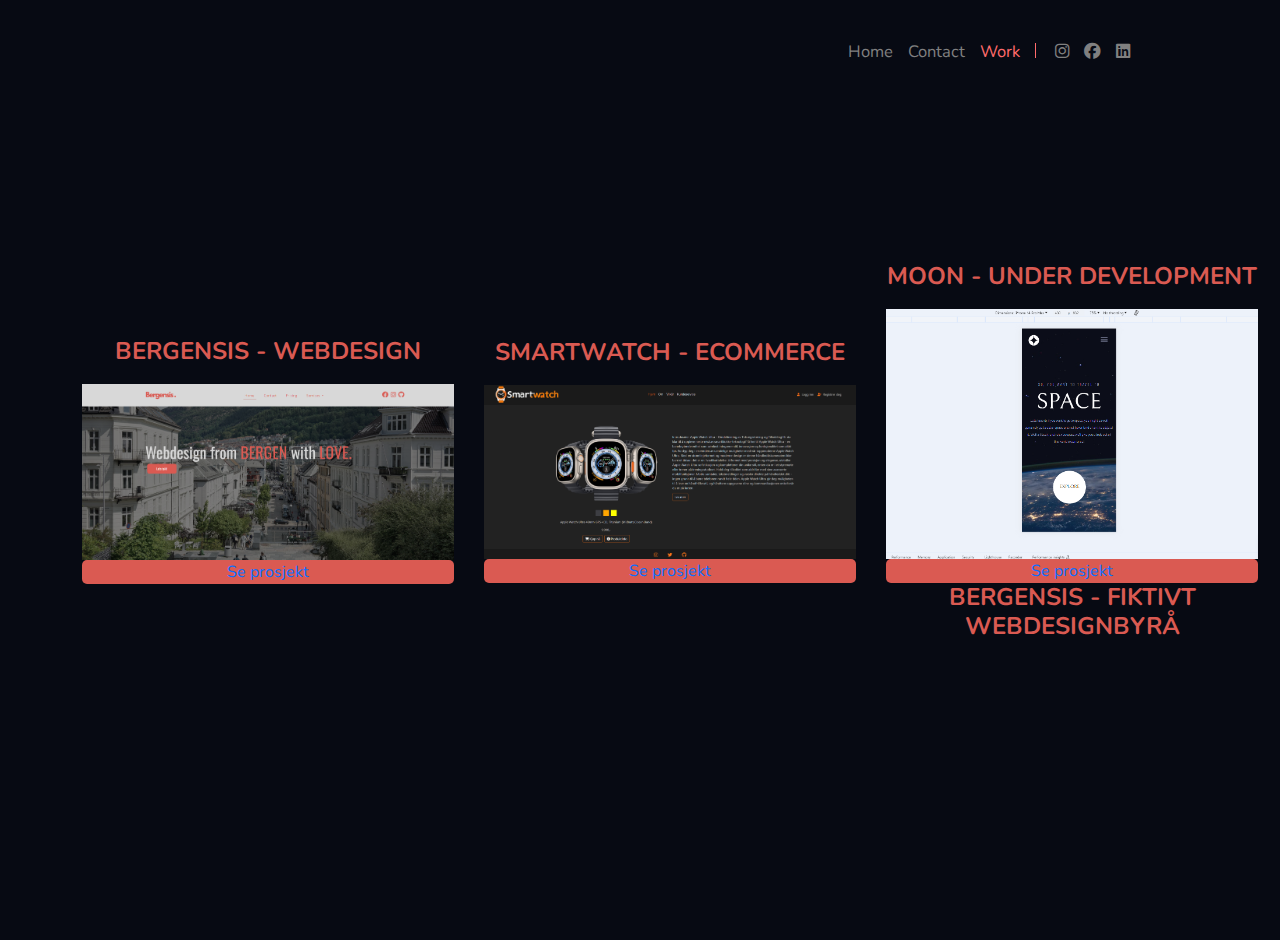
==== work.html @ 8f93d4e0 "updating work still" ====
<!DOCTYPE html>
<html lang="nb">
<head>
	<meta charset="UTF-8">
	<meta name="viewport" content="width=device-width, initial-scale=1">

	<title>Simen W. Nysæther</title>
	<link href="stylesheet/styles.css" rel="stylesheet">
    <link href="stylesheet/work.css" rel="stylesheet"> <!---Page specific CSS for organization-->
    <link rel="stylesheet" href="bootstrap/css/bootstrap.min.css">
	<link href="https://fonts.googleapis.com/css2?family=Nunito:wght@300&family=Roboto:wght@300;700&display=swap" rel="stylesheet">
	<link href="https://cdnjs.cloudflare.com/ajax/libs/font-awesome/6.4.2/css/all.min.css" rel="stylesheet">
	<link href="https://emoji-css.afeld.me/emoji.css" rel="stylesheet">
	<link rel="stylesheet" href="font-mfizz-2.4.1/font-mfizz.css">

</head>
<body>

	<!---mobile overlay-->
	<div class="overlay">
		<div class="hamburgeroverlay">
			<!-- Close button with onclick to close the overlay -->
			<svg id="hamburgerclose" xmlns="http://www.w3.org/2000/svg" fill="none" viewBox="0 0 24 24" strokeWidth="1.5" stroke="currentColor" className="w-6 h-6" onclick="closeOverlay()">
			  <path strokeLinecap="round" strokeLinejoin="round" d="M6 18L18 6M6 6l12 12" />
			</svg>
		  </div>
		  <div class="linksoverlaywrapper">
			<ul class="navlinks-overlay">
				<li class="nav-item-overlay"><a class="navlinksanchor" href="index.html">Home</a></li>
				<li class="nav-item-overlay"><a class="navlinksanchor" href="contact.html">Contact</a></li>
				<li class="nav-item-overlay"><a class="navlinksanchor" href="work.html">Work</a></li>
			  </ul>
	</div>
	<div class="socialsoverlaywrapper">
		<i class="fab fa-instagram"></i>
		<i class="fab fa-facebook"></i>
		<i class="fab fa-linkedin"></i>
	</div>
	  </div>
	
	<header>
		<div class="navlinkwrapper">
			<ul class="navlinks">
				<li class="nav-item-overlay"><a class="navlinksanchor" href="index.html">Home</a></li>
				<li class="nav-item-overlay"><a class="navlinksanchor" href="contact.html">Contact</a></li>
				<li class="nav-item-overlay"><a class="navlinksanchor active" href="work.html">Work</a></li>
			  </ul>
		<div class="linkdivider"></div>
		<div class="socialswrapper">
		<i class="fab fa-instagram"></i>
		<i class="fab fa-facebook"></i>
		<i class="fab fa-linkedin"></i>
	</div>
	</div>
		<div onclick="toggleOverlay()" class="hamburger"><!---Heroicons.com---><svg id="hamburgericon" xmlns="http://www.w3.org/2000/svg" viewBox="0 0 24 24" fill="currentColor" class="w-6 h-6">
			<path fill-rule="evenodd" d="M3 6.75A.75.75 0 013.75 6h16.5a.75.75 0 010 1.5H3.75A.75.75 0 013 6.75zM3 12a.75.75 0 01.75-.75h16.5a.75.75 0 010 1.5H3.75A.75.75 0 013 12zm0 5.25a.75.75 0 01.75-.75h16.5a.75.75 0 010 1.5H3.75a.75.75 0 01-.75-.75z" clip-rule="evenodd" />
		  </svg>
		  
		  </div>
	</header>
	
	<div class="container">
		<div class="row">
			<div class="workcontainer">
				<div class="col-md-4 col-sm-12 work1 text-center">
					<h1>Bergensis - WebDesign</h1>
					<img class="workimage" src="img/bergensis.png">
					<a href="http://www.simennysaether.io/bergensis/" class="projectbutton">Se prosjekt</a>
				</div>
				<div class="col-md-4 col-sm-12 work2 text-center">
					<h2>SmartWatch - Ecommerce</h2>
					<img class="workimage" src="img/smartwatch.png">
					<a href="http://www.simennysaether.io/smartwatch/" class="projectbutton">Se prosjekt</a>
				</div>
				<div class="col-md-4 col-sm-12 work3 text-center">
					<h3>Moon - Under development</h3>
					<img class="workimage" src="img/moon.png">
					<a href="http://www.simennysaether.io/ecommerce/" class="projectbutton">Se prosjekt</a>
					<div class="projectinfo">
						<h1 style="color:red;">Bergensis - Fiktivt webdesignbyrå</h1>
					</div>
				</div>
			</div>
		</div>
	</div>
	
	
	<script src="bootstrap/js/bootstrap.bundle.min.js"></script>
<script src="https://code.jquery.com/jquery-3.2.1.slim.min.js"></script>
<script src="overlay.js"></script>
</body>
</html>
---- stylesheet/styles.css ----
* {
    font-family:'Nunito';
    margin:0;
    line-height:calc(1em + 0.5rem);
}

html {
    scroll-behavior: smooth;
}

header {
    margin-bottom:90px;
}

/* hamburger icon */

#hamburgericon, #hamburgerclose {
    color:#FF6B6B;
}

body {
font-family:'Nunito', sans-serif;
background-color: #070a13 !important;
color:gray !important;
height:100vh;
overflow-x: hidden;
}

h1 {
    display:flex;
    justify-content: center;
    flex-direction:row !important;
    font-weight:bold !important;
}

#certificationwrapper {
    display:flex;
    justify-content: center;
}

h1,h2 {
    display:flex;
    justify-content: center;
    align-items: center;

}

h2{
    font-size:2em !important;
    text-transform:uppercase;
}

h6 {
    font-size:2em !important;
}

p {
    display:flex;
    justify-content: center;
    align-items: center;
    text-align:center;
}

span {
    display:flex;
    justify-content: center;
    align-items: center;
    text-align:center;
    margin:5px;
    color:#56545e;
}


/* bio picture */
#biopicture {
    border-radius:50%;
    margin-bottom:12px;
    height:200px
}

#profilbilde2 {
    height:600px !important;
    width:100% !important;
    justify-content: center;
    align-items: center;
    margin:5px;
}

/* sections */


/* section1 */
.section1 {
    display:flex;
    justify-content: center;
    align-items: center;
    flex-direction:column;
    margin-bottom:0px;
    margin-top:40px;
}

#wave{
    width:30px;
    height:30px;
    margin-left:5px;
}




#title {
    color:#FF6B6B;
    display:flex;
    text-align:center;
}

.overlay-open {
    overflow: hidden;
  }

 
  .button {
    display:flex;
    justify-content: center;
    background-color: #FF6B6B;
    color:black;
    border-radius:20px;
padding:10px;
width: 35%;
    text-align: center;
    margin-bottom:10px;
    text-decoration:none;
  }

  .button:hover {
    background-color: white;
  }



button:hover {
    filter:grayscale(20%);
}

/*section2 */
.section2wrapper {
display:flex;
flex-direction:column;

}

.section2 {
    display:flex;
    margin-bottom:40px;
}

.skillsheading {
    font-size:3em !important;
    margin-bottom:20px;
    color: #FF6B6B;
    letter-spacing:1.5px;
    display:flex;
    margin-left:180px;
}

/* SKILLS PROGRESS BAR SECTION */

.progress-bar {
    background-color: #FF6B6B;
    width:600px;
    height:10px;
    border-radius:5px;
    margin-bottom:40px;
}

.progress-bar div {
    height:5px;
    border-radius:5px;
    width:0%;
}

.progress-bar div span {

}

.html {
    background:#FF6B6B;
    animation:html 1s linear forwards;
}



.css {
    background:#FF6B6B;
    animation:css 1s linear forwards;
}



.javascript {
    background:#FF6B6B;
    animation:javascript 1s linear forwards;
}



.mysql {
    background:#FF6B6B;
    animation:mysql 1s linear forwards;
}



.skillsicons :first-child {
  font-size:40px !important;
}



.fa-html5, .fa-css3-alt, .fa-square-js, .icon-database {
    color:#fff !important;}


@keyframes html {
    100% {
        width:80%;
    }
}

@keyframes css {
    100% {
        width:76%;
    }
}

@keyframes javascript {
    100% {
        width:40%;
    }
}
@keyframes mysql {
    100% {
        width:70%;
    }
}

.educerskillswrapper {
    display:flex;
    justify-content: center;
    margin-left:-200px;
    align-items: center;
}




.htmlspan {
    display:flex;
    justify-content: flex-start;
}

h5 .skillsicon {
    font-size:0.7em !important;
    margin-right:5px;
}

.skillsiconssql {
    margin-bottom:7px !important;
}


.navlinks {
    list-style:none;
display:flex;
flex-direction: row!important;
gap:15px;
margin-right:15px;
transition: color 0.7s ease;
cursor:pointer;
}

ul.navlinks-overlay {
    list-style:none !important;
}

.navlinksanchor {
    text-decoration: none !important; /* Remove underlines */
    color: gray
  }
  
  .navlinksanchor:hover {
    color:#FF6B6B;
    transition: ease 0.7s;
  }
  
 /* bestemme seg for design...  .navlinksanchor:visited { 
  
  }

  */ 

.navlinkwrapper {
    display:flex;
    justify-content: flex-end;
    margin-right:150px;
    margin-top:40px;
    font-size: 1.15em;
    transition: color 0.7s ease;
}

.linkdivider {
    padding:0.2px;
    background-color:#FF6B6B;
    max-height:15px;
    margin-top:3px;
}

.mainsection {}

svg {
    height:25px;
    width:25px;
}

.fa-solid {
    height:1px;
    width:1px;
}

h3,h4,h5 {
    font-size:1.8em !important;
}
ul {
    padding-left: 0 !important;
    
    display:flex;
    flex-direction:column;
    justify-content: flex-start;
    font-size:0.9em;
    
    }


    /* skills icons */
    .fa-brands {
        color:#FF6B6B;
        font-size:20px;

    }

    .icon-database {
        color:#FF6B6B;
        font-size:40px;
        margin-right:-10px !important;
    }


    /*section 3*/

.aboutmewrapper {
    display:flex;
    justify-content: center;
    margin-top:300px;
    flex-direction:column;
}

.aboutmeh6 {
    justify-content: center;
    display:flex;
    color:#FF6B6B;
}

.biography {
    text-align:left;
    width:80%;
    margin-left:70px;  
}



    .socialswrapper {
        padding-top:3px;
        margin-left:20px;
        display:flex;
        gap:15px;
        cursor:pointer;
        

    }
    .fab {
        transition: color 0.7s ease; 
        font-size:0.9em;
      }
      
      .fab:hover {
        color: #FF6B6B; 
      }



      /* Section 4*/ 

      .section4 {
        margin-top:100px;
        padding-bottom:50px;
      }

   .educationheading {
    color:#FF6B6B;
    margin-left:40px;
    margin-top:40px;
   }

   .certifications {
    margin-left:36px;
    color:#FF6B6B;
   }

   .rightul {
    margin-left:38px;
   }

   .rightlistitem {
    margin-bottom:0px;
    font-size:1.2em;
   }

   .leftlistitem {
    margin-bottom:0px;
    font-size:1.2em;
   }

   .leftul {
    margin-left:42px;
   }

   .utdanning {
    display:flex;
    flex-direction:column;
    gap:20px;
   }



    /* Overlay on mobile */
    .overlay {
        display: none;
        position: fixed;
        top: 0;
        left: 0;
        width: 100%;
        height: 100%;
        background-color: #070a13;
        z-index: 1000;
        text-align:left;
      }

      .linksoverlaywrapper {
        display:flex;
        justify-content: center !important;
        align-items: center;
        text-align:left;
        width:100%;
      }
    
      .navlinks-overlay {
        color:#FF6B6B;
        font-size:3em;
        text-transform:uppercase;
        gap:10px;
        animation-duration:1.5s;
        animation-name:colorshift;
        text-align:left !important;
        letter-spacing:2px;
        display:flex;
        width:100% !important;
        align-items:center;
      }

      @keyframes colorshift {
        from {color:#fff; }
        to {color:#FF6B6B;}

      }

.socialsoverlaywrapper {
    font-size:3em;
    color:#FF6B6B;
    display:flex;
    gap:15px;
    margin-bottom:50px;
    justify-content: center;
    animation-duration:1.5s;
    animation-name:colorshift;
}

.overlayactive {
    color:#FF6B6B !important;
}

.socialsanchor {
    text-decoratioN: none! important;
    color:#FF6B6B;
}

.nav-item:hover {
    color:#FF6B6B;
    transition:ease 0.7s;
}

.active {
 color:#FF6B6B !important;

  }
@keyframes colorshiftactive {
    from {color:#fff; }
    to {color:#FF6B6B;}

  }

      .linksoverlaywrapper {
        display:flex;
        flex-direction:column;
        justify-content: center !important;
        text-align: center !important;
        align-items: center !important;
        height:70vh;
      }

      
/* Hamburger mobile */
.hamburger{
    display:flex;
    justify-content: end;
    padding-right:20px;
    padding-top:10px;
   
}
.hamburgeroverlay{
    display:flex;
    justify-content: end;
    padding-right:20px;
    padding-top:50px;
   
}

/* COntact info */
.contactinfo {
    height:500px !important;
    margin-top:16px;
}



/* Contact form */


.contactme {
    text-align:left;
    display:flex;
    justify-content: left;
    text-transform:uppercase;
    font-weight:bold !important;
    color:white;
    font-size:2em;
}

.fa-location-dot, .fa-envelope {
    display:flex;
    justify-content: left;
    color:#FF6B6B;
}

.fa-envelope {
    padding-right:7px !important;
}

.contactme i {
    display: inline; 
    margin-right: 35px; 
    font-size:35px;
    margin-bottom:35px;
  }

.formcontainer {
    display:flex;
    width:auto;
}

input[type=text], select, textarea {
    width: 100%; 
    padding: 12px;
    border: 1px solid #FF6B6B;
    border-radius: 4px; 
    box-sizing: border-box; 
    margin-top: 6px; 
    margin-bottom: 26px;
    resize: vertical;
    background-color: transparent;
    color:white;

  }

  input[type=text], #fname, #lname, #email {
    color:white;
  }

  
input[type=email]{
    width: 100%; 
    padding: 12px; 
    border: 1px solid #FF6B6B;
    border-radius: 4px; 
    box-sizing: border-box; 
    margin-top: 6px; 
    margin-bottom: 12px;
    resize: vertical;
    background-color:transparent;

  }
  
  /*submit button*/
  input[type=submit] {
    background-color: #FF6B6B;
    border-radius:20px;
    color: black;
    padding: 12px 20px;
    border: none;
    cursor: pointer;
    margin-top:15px;
  }

  input[type=submit]:hover {
    background-color: red;
    border-radius:20px;
    color: black;
    padding: 12px 20px;
    border: none;
    cursor: pointer;
    margin-top:15px;
  }


  
  /* When moving the mouse over the submit button, add a darker green color */
  input[type=submit]:hover {
    background-color: #ffffff;
    border-radius:20px;
  }
  

  .container {
    border-radius: 5px;
    padding: 20px;
  }


    
      /* Show the mobile overlay when the menu is active */
      .menu-active .overlay {
        display: block;
      }


/* custom scrollbar */ 
/* width */
::-webkit-scrollbar {
  width: 2px;
}

/* Track */
::-webkit-scrollbar-track {
  background: white;
  max-height:20px;
}

/* Handle */
::-webkit-scrollbar-thumb {
  background: #FF6B6B;
}

/* Handle on hover */
::-webkit-scrollbar-thumb:hover {
  background: #555;
}


/* MEDIA QUERIES*/

/* mobile */
@media (max-width: 768px) {
    .navlinks {
      display: none;
    }

    .formcontainer {
        margin-bottom:16px;
    }

    .socialswrapper {
        display:none;
    }


    .linkdivider {
        display:none;
    }

    .kontakt-container {
        margin-bottom:150px !important;
    }
  
.imagewrapper {
    display:flex;
    justify-content: center !important;

}

.talkbutton {
    background-color: #FF6B6B !important;
    text-align:center;
    color: rgb(255, 255, 255) !important;
    z-index:999;
  }


#hamburgerclose {
    margin-right:5px;
}

.skills {
    display:flex;
    justify-content: center !important;
    flex-direction:column;
    margin-left:700px;
}

.skillsheading {
    margin-left:80px;   
    font-weight: 500;
    line-height: 1.2;
}

.aboutmebio {
    display:none;
}

.section2 {
    margin-bottom:0;
}

.skillswrapper {
    margin-bottom:0;
}

.aboutmeh6 {
    margin:0;
    display:flex;
    justify-content: center;
    padding:0;
    text-align:center;
}

.section3 {
    margin:0;
    display:flex;
    justify-content: center;
    padding:0;
    text-align:center;
    flex-direction:column;
    margin-right:px;
}

.biography {
    margin-left:35px;
    padding:0;
}

.leftlistitem, .rightlistitem {
    margin-bottom:5px;
    display:flex;
    font-size:1em;
    margin-left:45px;
}

.rightlistitem {
    margin-left:45px !important;
}


.educationheading {
    display:flex;
    justify-content: center;
    margin:0;
    padding:0;
    margin-bottom:5px;
}

.rightlistitem{
    margin:0;
    margin-left:20px;
}

.leftul, .rightul {
    margin:0;
    padding:0;
}

#rightcolumn {
    margin:0;
    padding:0;
    display:flex;
    justify-content: center;
    font-size:1.8em !important;
    margin-bottom:5px;
}

.educerskillswrapper {
    display:flex;
    justify-content: center;
    margin-left:-200px;
    align-items: center;

}

.skillsheading {
    margin:0;
    padding:0;
    margin-left:100px;
}

html {
    overflow-x:hidden;
}

.certificationwrapper {
    margin-bottom:30px !important;
}








@keyframes html {
    100% {
        width:50%;
    }
}

@keyframes css {
    100% {
        width:46%;
    }
}

@keyframes javascript {
    100% {
        width:20%;
    }
}
@keyframes mysql {
    100% {
        width:50%;
    }
}




  }

@media screen and (min-width: 992px) {
    /* Hide the hamburger icon on larger screens */
    .hamburger {
      display: none;
    }

    .hamburgeroverlay {
        display:none;
    }

    .navlinks-overlay {
        display:none;
    }
  }


  @media screen and (min-width: 768px) and (max-width: 1024px) {
    /* Styles for medium-sized screens */
.hamburger {
    padding-top:50px;
}
    .navlinkwrapper {
        display:none;
    }

    .buttonwrapper {
        display:flex;
        justify-content: center;
        align-items: center;
        text-align:center;
    }

    .imagewrapper {
        margin:0;
        padding:0;
        display:flex;
        justify-content: center;
        align-items: center;
    }

    .biography {
        margin:0;
        padding:0;
        width:100%;
        line-height:1.3em;
        hyphens:auto;
    }
 
.workcontainer {
    padding-left:0px !important;
    padding-right:60px !important;
}
  }


  @media screen and (min-width: 1025px) {
    /* Styles for full-screen (large) */

    .aboutmebio {
        margin-bottom:50px;
        font-size:1.2em;
        display:flex;
        justify-content: flex-start;
        max-width:75%!important;
        min-width:75% !important;
    }

    .aboutmeheading {
        display:flex;
        justify-content: flex-start;
        margin-left:280px;
        font-size:3em !important;
        text-transform:uppercase;
        color:#FF6B6B;
    }

    .section1wwrapper{
        display:flex !important;
        justify-content: flex-start !important;
    }

    .section1inner {
        display:flex;
        justify-content: center;
        flex-direction:column;
    }

.buttonwrapper {
    display:flex;
    justify-content: center;
    align-items: center;
    text-align: center;
}

.imagewrapper {
    margin-left:110px;
}

#biopicture {
    height:300px;
    filter:sepia(20%);  

}
  }


  

  @media (min-width: 769px) and (max-width: 1199px) {
#biopicture {
    margin-right:100px;
}
.educerskillswrapper {
    margin-left:-100px;
}

.educationheading {
    margin-left:70px;
}

.leftul {
    margin-left:70px;
}

    @keyframes html {
        100% {
            width:70%;
        }
    }
    
    @keyframes css {
        100% {
            width:66%;
        }
    }
    
    @keyframes javascript {
        100% {
            width:20%;
        }
    }
    @keyframes mysql {
        100% {
            width:70%;
        }
    }

  }



  @media only screen and (min-width: 768px) and (max-width: 1024px) {
.imagewrapper {
    margin-left:90px;
}

#rightcolumn {
    margin-left:65px;
}

#biopicture {
    margin-bottom:20px !important;
    margin-top:80px;
}



.skillsheading {
    margin-left:120px;
}

.rightul {
    margin-left:65px;
}

@keyframes html {
    100% {
        width:50%;
    }
}

@keyframes css {
    100% {
        width:46%;
    }
}

@keyframes javascript {
    100% {
        width:20%;
    }
}
@keyframes mysql {
    100% {
        width:50%;
    }
}



  }

  @media only screen and (min-width: 1024px) and (max-width: 1200px) {
 #rightcolumn {
    margin-left:65px;
 }

 .rightul {
    margin-left:65px;
 }
   
  }

  @media only screen and (min-width: 1200px) and (max-width: 1400px) {

    .educerskillswrapper {
        margin-left:-120px;
    }

    #rightcolumn {
        margin-left:80px;
     }
    
     .rightul {
        margin-left:80px;
     }

     .leftul {
        margin-left:80px;
     }

     .educationheading {
        margin-left:80px;
     }
       
  }

  @media only screen and (max-width: 600px) {
    .button {
     margin-left:0px !important;   
    }

    .buttonwrapper {
        display:flex;
        justify-content: center;
        align-items:center;
    }
.workcontainer {
    padding-bottom:200px;
}

  }
---- stylesheet/work.css ----
.workcontainer {
    display:flex;
    flex-direction:row;
    height:60vh !important;
    align-items: center;
gap:30px;
margin:0;
}

@media (max-width: 768px) {
    .workcontainer {
        flex-direction: column;
        height: auto;
        
    }

    .col-md-4 {
        width: 70%; 
    }
}



/* Project buttons */

.projectbutton {
    display: inline-block;
    background-color: #da5a52;
    text-decoration: none;
    border-radius: 5px;
    transition: background-color 0.3s;
}

h1, h2,h3 {
    color:#da5a52 !important;
    padding-bottom:10px;
    font-size:0.7em !important;
}

.projectbutton:hover {
    background-color: #c54942; /* Darker shade of the original color */
}
.buttonwrapper {
    display:flex;
    flex-direction:row;
}

/* work images */ 

.workimage {
    width: 100%;
    height: 100%;
}

a {
    width:100%;
    height:auto;
}

/* headings */

.col-md-4 h1,
.col-md-4 h2,
.col-md-4 h3 {
    font-size: 24px !important; 
    font-weight: bold; 
    text-transform:uppercase !important;
    color:#fff;
}

/* custom cards.. */



/* Column hover effects */

.col-md-4 {
  
    transition: transform 0.3s cubic-bezier(0.2, 0.8, 0.2, 1); 
}

.col-md-4:hover {
    
    transform: scale(1.05); 
    filter: drop-shadow(4px 4px 10px rgba(255, 107, 107, 0.7));
}
---- font-mfizz-2.4.1/font-mfizz.css ----
/*!
 * Font Mfizz 2.4.1
 * Copyright 2013-2017 Fizzed, Inc.
 * MIT License
 *
 * Project: http://fizzed.com/oss/font-mfizz
 *
 * The font designed for technology and software geeks representing programming
 * languages, operating systems, software engineering, and technology.
 *
 * Fizzed, Inc.
 * Web: http://fizzed.com/
 * Twitter: http://twitter.com/fizzed_inc
 */

@font-face {
  font-family: "FontMfizz";
  src: url("./font-mfizz.eot");
  src: url("./font-mfizz.eot?#iefix") format("embedded-opentype"),
       url("./font-mfizz.woff") format("woff"),
       url("./font-mfizz.ttf") format("truetype"),
       url("./font-mfizz.svg#font-mfizz") format("svg");
  font-weight: normal;
  font-style: normal;
}

@media screen and (-webkit-min-device-pixel-ratio:0) {
  @font-face {
    font-family: "FontMfizz";
    src: url("./font-mfizz.svg#font-mfizz") format("svg");
  }
}

[data-icon]:before { content: attr(data-icon); }

[data-icon]:before,
.icon-3dprint:before,
.icon-alpinelinux:before,
.icon-angular:before,
.icon-angular-alt:before,
.icon-antenna:before,
.icon-apache:before,
.icon-archlinux:before,
.icon-aws:before,
.icon-azure:before,
.icon-backbone:before,
.icon-blackberry:before,
.icon-bomb:before,
.icon-bootstrap:before,
.icon-c:before,
.icon-cassandra:before,
.icon-centos:before,
.icon-clojure:before,
.icon-codeigniter:before,
.icon-codepen:before,
.icon-coffee-bean:before,
.icon-cplusplus:before,
.icon-csharp:before,
.icon-css:before,
.icon-css3:before,
.icon-css3-alt:before,
.icon-d3:before,
.icon-database:before,
.icon-database-alt:before,
.icon-database-alt2:before,
.icon-debian:before,
.icon-docker:before,
.icon-dreamhost:before,
.icon-elixir:before,
.icon-elm:before,
.icon-erlang:before,
.icon-exherbo:before,
.icon-fedora:before,
.icon-fire-alt:before,
.icon-freebsd:before,
.icon-freecodecamp:before,
.icon-gentoo:before,
.icon-ghost:before,
.icon-git:before,
.icon-gnome:before,
.icon-go:before,
.icon-go-alt:before,
.icon-google:before,
.icon-google-alt:before,
.icon-google-code:before,
.icon-google-developers:before,
.icon-gradle:before,
.icon-grails:before,
.icon-grails-alt:before,
.icon-grunt:before,
.icon-gulp:before,
.icon-gulp-alt:before,
.icon-hadoop:before,
.icon-haskell:before,
.icon-heroku:before,
.icon-html:before,
.icon-html5:before,
.icon-html5-alt:before,
.icon-iphone:before,
.icon-java:before,
.icon-java-bold:before,
.icon-java-duke:before,
.icon-javascript:before,
.icon-javascript-alt:before,
.icon-jetty:before,
.icon-jquery:before,
.icon-kde:before,
.icon-laravel:before,
.icon-line-graph:before,
.icon-linux-mint:before,
.icon-looking:before,
.icon-magento:before,
.icon-mariadb:before,
.icon-maven:before,
.icon-microscope:before,
.icon-mobile-device:before,
.icon-mobile-phone-alt:before,
.icon-mobile-phone-broadcast:before,
.icon-mongodb:before,
.icon-mssql:before,
.icon-mysql:before,
.icon-mysql-alt:before,
.icon-netbsd:before,
.icon-nginx:before,
.icon-nginx-alt:before,
.icon-nginx-alt2:before,
.icon-nodejs:before,
.icon-npm:before,
.icon-objc:before,
.icon-openshift:before,
.icon-oracle:before,
.icon-oracle-alt:before,
.icon-osx:before,
.icon-perl:before,
.icon-phone-alt:before,
.icon-phone-gap:before,
.icon-phone-retro:before,
.icon-php:before,
.icon-php-alt:before,
.icon-playframework:before,
.icon-playframework-alt:before,
.icon-plone:before,
.icon-postgres:before,
.icon-postgres-alt:before,
.icon-python:before,
.icon-raspberrypi:before,
.icon-reactjs:before,
.icon-redhat:before,
.icon-redis:before,
.icon-ruby:before,
.icon-ruby-on-rails:before,
.icon-ruby-on-rails-alt:before,
.icon-rust:before,
.icon-sass:before,
.icon-satellite:before,
.icon-scala:before,
.icon-scala-alt:before,
.icon-script:before,
.icon-script-alt:before,
.icon-shell:before,
.icon-sitefinity:before,
.icon-solaris:before,
.icon-splatter:before,
.icon-spring:before,
.icon-suse:before,
.icon-svg:before,
.icon-symfony:before,
.icon-tomcat:before,
.icon-ubuntu:before,
.icon-unity:before,
.icon-wireless:before,
.icon-wordpress:before,
.icon-x11:before {
  display: inline-block;
  font-family: "FontMfizz";
  font-style: normal;
  font-weight: normal;
  font-variant: normal;
  line-height: 1;
  text-decoration: inherit;
  text-rendering: optimizeLegibility;
  text-transform: none;
  -moz-osx-font-smoothing: grayscale;
  -webkit-font-smoothing: antialiased;
  font-smoothing: antialiased;
}

.icon-3dprint:before { content: "\f100"; }
.icon-alpinelinux:before { content: "\f101"; }
.icon-angular:before { content: "\f102"; }
.icon-angular-alt:before { content: "\f103"; }
.icon-antenna:before { content: "\f104"; }
.icon-apache:before { content: "\f105"; }
.icon-archlinux:before { content: "\f106"; }
.icon-aws:before { content: "\f107"; }
.icon-azure:before { content: "\f108"; }
.icon-backbone:before { content: "\f109"; }
.icon-blackberry:before { content: "\f10a"; }
.icon-bomb:before { content: "\f10b"; }
.icon-bootstrap:before { content: "\f10c"; }
.icon-c:before { content: "\f10d"; }
.icon-cassandra:before { content: "\f10e"; }
.icon-centos:before { content: "\f10f"; }
.icon-clojure:before { content: "\f110"; }
.icon-codeigniter:before { content: "\f111"; }
.icon-codepen:before { content: "\f112"; }
.icon-coffee-bean:before { content: "\f113"; }
.icon-cplusplus:before { content: "\f114"; }
.icon-csharp:before { content: "\f115"; }
.icon-css:before { content: "\f116"; }
.icon-css3:before { content: "\f117"; }
.icon-css3-alt:before { content: "\f118"; }
.icon-d3:before { content: "\f119"; }
.icon-database:before { content: "\f11a"; }
.icon-database-alt:before { content: "\f11b"; }
.icon-database-alt2:before { content: "\f11c"; }
.icon-debian:before { content: "\f11d"; }
.icon-docker:before { content: "\f11e"; }
.icon-dreamhost:before { content: "\f11f"; }
.icon-elixir:before { content: "\f120"; }
.icon-elm:before { content: "\f121"; }
.icon-erlang:before { content: "\f122"; }
.icon-exherbo:before { content: "\f123"; }
.icon-fedora:before { content: "\f124"; }
.icon-fire-alt:before { content: "\f125"; }
.icon-freebsd:before { content: "\f126"; }
.icon-freecodecamp:before { content: "\f127"; }
.icon-gentoo:before { content: "\f128"; }
.icon-ghost:before { content: "\f129"; }
.icon-git:before { content: "\f12a"; }
.icon-gnome:before { content: "\f12b"; }
.icon-go:before { content: "\f12c"; }
.icon-go-alt:before { content: "\f12d"; }
.icon-google:before { content: "\f12e"; }
.icon-google-alt:before { content: "\f12f"; }
.icon-google-code:before { content: "\f130"; }
.icon-google-developers:before { content: "\f131"; }
.icon-gradle:before { content: "\f132"; }
.icon-grails:before { content: "\f133"; }
.icon-grails-alt:before { content: "\f134"; }
.icon-grunt:before { content: "\f135"; }
.icon-gulp:before { content: "\f136"; }
.icon-gulp-alt:before { content: "\f137"; }
.icon-hadoop:before { content: "\f138"; }
.icon-haskell:before { content: "\f139"; }
.icon-heroku:before { content: "\f13a"; }
.icon-html:before { content: "\f13b"; }
.icon-html5:before { content: "\f13c"; }
.icon-html5-alt:before { content: "\f13d"; }
.icon-iphone:before { content: "\f13e"; }
.icon-java:before { content: "\f13f"; }
.icon-java-bold:before { content: "\f140"; }
.icon-java-duke:before { content: "\f141"; }
.icon-javascript:before { content: "\f142"; }
.icon-javascript-alt:before { content: "\f143"; }
.icon-jetty:before { content: "\f144"; }
.icon-jquery:before { content: "\f145"; }
.icon-kde:before { content: "\f146"; }
.icon-laravel:before { content: "\f147"; }
.icon-line-graph:before { content: "\f148"; }
.icon-linux-mint:before { content: "\f149"; }
.icon-looking:before { content: "\f14a"; }
.icon-magento:before { content: "\f14b"; }
.icon-mariadb:before { content: "\f14c"; }
.icon-maven:before { content: "\f14d"; }
.icon-microscope:before { content: "\f14e"; }
.icon-mobile-device:before { content: "\f14f"; }
.icon-mobile-phone-alt:before { content: "\f150"; }
.icon-mobile-phone-broadcast:before { content: "\f151"; }
.icon-mongodb:before { content: "\f152"; }
.icon-mssql:before { content: "\f153"; }
.icon-mysql:before { content: "\f154"; }
.icon-mysql-alt:before { content: "\f155"; }
.icon-netbsd:before { content: "\f156"; }
.icon-nginx:before { content: "\f157"; }
.icon-nginx-alt:before { content: "\f158"; }
.icon-nginx-alt2:before { content: "\f159"; }
.icon-nodejs:before { content: "\f15a"; }
.icon-npm:before { content: "\f15b"; }
.icon-objc:before { content: "\f15c"; }
.icon-openshift:before { content: "\f15d"; }
.icon-oracle:before { content: "\f15e"; }
.icon-oracle-alt:before { content: "\f15f"; }
.icon-osx:before { content: "\f160"; }
.icon-perl:before { content: "\f161"; }
.icon-phone-alt:before { content: "\f162"; }
.icon-phone-gap:before { content: "\f163"; }
.icon-phone-retro:before { content: "\f164"; }
.icon-php:before { content: "\f165"; }
.icon-php-alt:before { content: "\f166"; }
.icon-playframework:before { content: "\f167"; }
.icon-playframework-alt:before { content: "\f168"; }
.icon-plone:before { content: "\f169"; }
.icon-postgres:before { content: "\f16a"; }
.icon-postgres-alt:before { content: "\f16b"; }
.icon-python:before { content: "\f16c"; }
.icon-raspberrypi:before { content: "\f16d"; }
.icon-reactjs:before { content: "\f16e"; }
.icon-redhat:before { content: "\f16f"; }
.icon-redis:before { content: "\f170"; }
.icon-ruby:before { content: "\f171"; }
.icon-ruby-on-rails:before { content: "\f172"; }
.icon-ruby-on-rails-alt:before { content: "\f173"; }
.icon-rust:before { content: "\f174"; }
.icon-sass:before { content: "\f175"; }
.icon-satellite:before { content: "\f176"; }
.icon-scala:before { content: "\f177"; }
.icon-scala-alt:before { content: "\f178"; }
.icon-script:before { content: "\f179"; }
.icon-script-alt:before { content: "\f17a"; }
.icon-shell:before { content: "\f17b"; }
.icon-sitefinity:before { content: "\f17c"; }
.icon-solaris:before { content: "\f17d"; }
.icon-splatter:before { content: "\f17e"; }
.icon-spring:before { content: "\f17f"; }
.icon-suse:before { content: "\f180"; }
.icon-svg:before { content: "\f181"; }
.icon-symfony:before { content: "\f182"; }
.icon-tomcat:before { content: "\f183"; }
.icon-ubuntu:before { content: "\f184"; }
.icon-unity:before { content: "\f185"; }
.icon-wireless:before { content: "\f186"; }
.icon-wordpress:before { content: "\f187"; }
.icon-x11:before { content: "\f188"; }
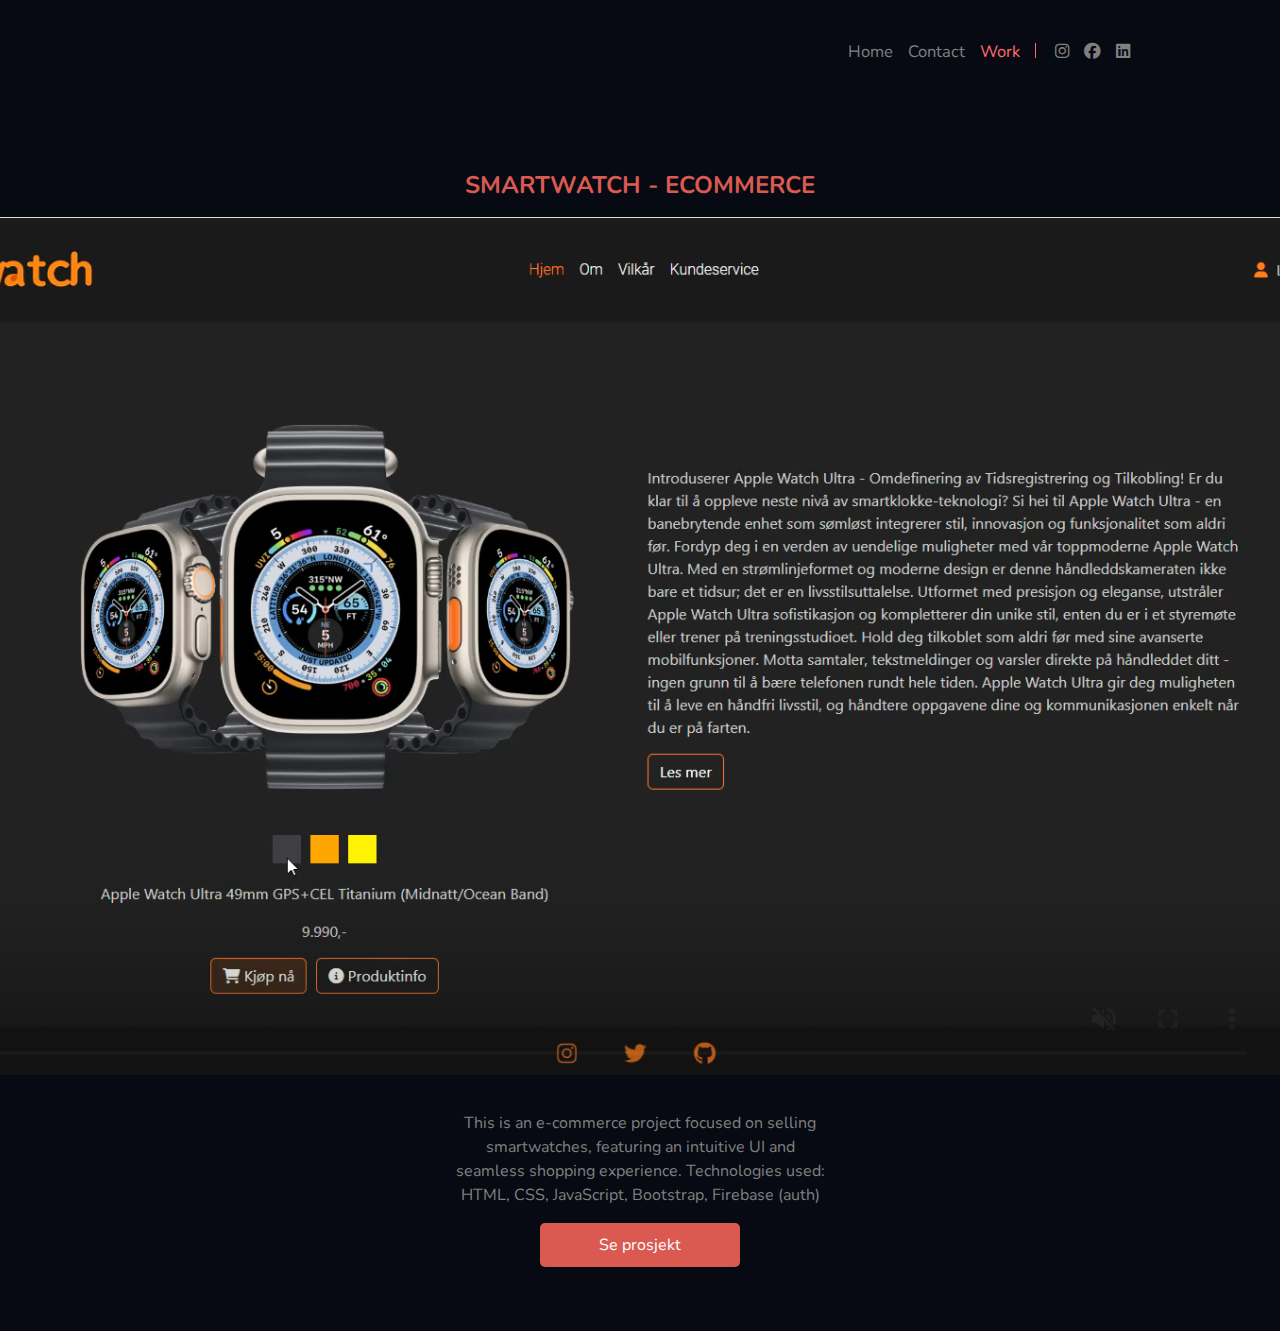
==== commit 5e692535: "much work" ====
--- a/work.html
+++ b/work.html
@@ -58,28 +58,32 @@
 		  
 		  </div>
 	</header>
-	
 	<div class="container">
 		<div class="row">
-			<div class="workcontainer">
-				<div class="col-md-4 col-sm-12 work1 text-center">
-					<h1>Bergensis - WebDesign</h1>
-					<img class="workimage" src="img/bergensis.png">
-					<a href="http://www.simennysaether.io/bergensis/" class="projectbutton">Se prosjekt</a>
-				</div>
+		    <div class="workcontainer">
 				<div class="col-md-4 col-sm-12 work2 text-center">
 					<h2>SmartWatch - Ecommerce</h2>
-					<img class="workimage" src="img/smartwatch.png">
-					<a href="http://www.simennysaether.io/smartwatch/" class="projectbutton">Se prosjekt</a>
-				</div>
-				<div class="col-md-4 col-sm-12 work3 text-center">
-					<h3>Moon - Under development</h3>
-					<img class="workimage" src="img/moon.png">
-					<a href="http://www.simennysaether.io/ecommerce/" class="projectbutton">Se prosjekt</a>
+					<div class="imagewrapper">
+						<figure>
+							<video controls loop autoplay muted class="responsive-video">
+								<source src="img/smartwatch.mp4" type="video/mp4">
+								Your browser does not support the video tag.
+							</video>
+							<figcaption></figcaption>
+						</figure>
+					</div>
 					<div class="projectinfo">
-						<h1 style="color:red;">Bergensis - Fiktivt webdesignbyrå</h1>
+						<p>This is an e-commerce project focused on selling smartwatches, featuring an intuitive UI and seamless shopping experience.
+							Technologies used: HTML, CSS, JavaScript, Bootstrap, Firebase (auth)
+						</p>
+						<div class="buttonwrapper">
+						<a href="http://www.simennysaether.io/smartwatch/" class="projectbutton">Se prosjekt</a>
+					</div>
 					</div>
 				</div>
+		
+
+			</div>
 			</div>
 		</div>
 	</div>
--- a/stylesheet/work.css
+++ b/stylesheet/work.css
@@ -1,10 +1,11 @@
 .workcontainer {
     display:flex;
-    flex-direction:row;
-    height:60vh !important;
+    flex-direction:column;
+    height:100vh !important;
     align-items: center;
 gap:30px;
 margin:0;
+
 }
 
 @media (max-width: 768px) {
@@ -19,7 +20,10 @@
     }
 }
 
-
+.container {
+    margin:0;
+    padding:0;
+}
 
 /* Project buttons */
 
@@ -29,6 +33,19 @@
     text-decoration: none;
     border-radius: 5px;
     transition: background-color 0.3s;
+}
+
+
+.imagewrapper {
+    display:flex;
+    justify-content: center;
+    align-items: center;
+    text-align:center;
+}
+
+.workimage {
+    height: 80vh; /* 80% of the viewport height */
+    width: auto;  /* Adjust width automatically to maintain aspect ratio */
 }
 
 h1, h2,h3 {
@@ -48,10 +65,60 @@
 /* work images */ 
 
 .workimage {
-    width: 100%;
-    height: 100%;
+display:flex;
+justify-content: center;
+align-items: center;
+text-align:center;
 }
 
+.projectinfo {
+
+margin-top:20px;
+height:200px;
+text-align:left !important;
+}
+
+.projectinfo {
+    width: 100%;
+    max-width: 800px;
+    margin: 20px auto;
+    text-align: center;
+}
+.projectbutton {
+    display: inline-block;
+    padding: 10px 20px;
+    background-color: #da5a52;
+    text-align:center;
+    color: white;
+    text-decoration: none;
+    border-radius: 5px;
+    width:200px;
+    display:flex;
+    justify-content: center;
+    align-items: center;
+    margin-bottom:50px
+}
+.projectbutton:hover {
+    background-color: #da5a52;
+    opacity:80%;
+}
+
+
+.imagewrapper {
+    display: flex;
+    justify-content: center;
+    align-items: center;
+    margin: 0 auto;
+}
+
+
+.responsive-video {
+    width: 1920px;
+    max-width: 1800px;  
+    height: auto;
+    display: block;
+    margin: 0 auto;
+}
 a {
     width:100%;
     height:auto;
@@ -70,19 +137,3 @@
 
 /* custom cards.. */
 
-
-
-/* Column hover effects */
-
-.col-md-4 {
-  
-    transition: transform 0.3s cubic-bezier(0.2, 0.8, 0.2, 1); 
-}
-
-.col-md-4:hover {
-    
-    transform: scale(1.05); 
-    filter: drop-shadow(4px 4px 10px rgba(255, 107, 107, 0.7));
-}
-
-
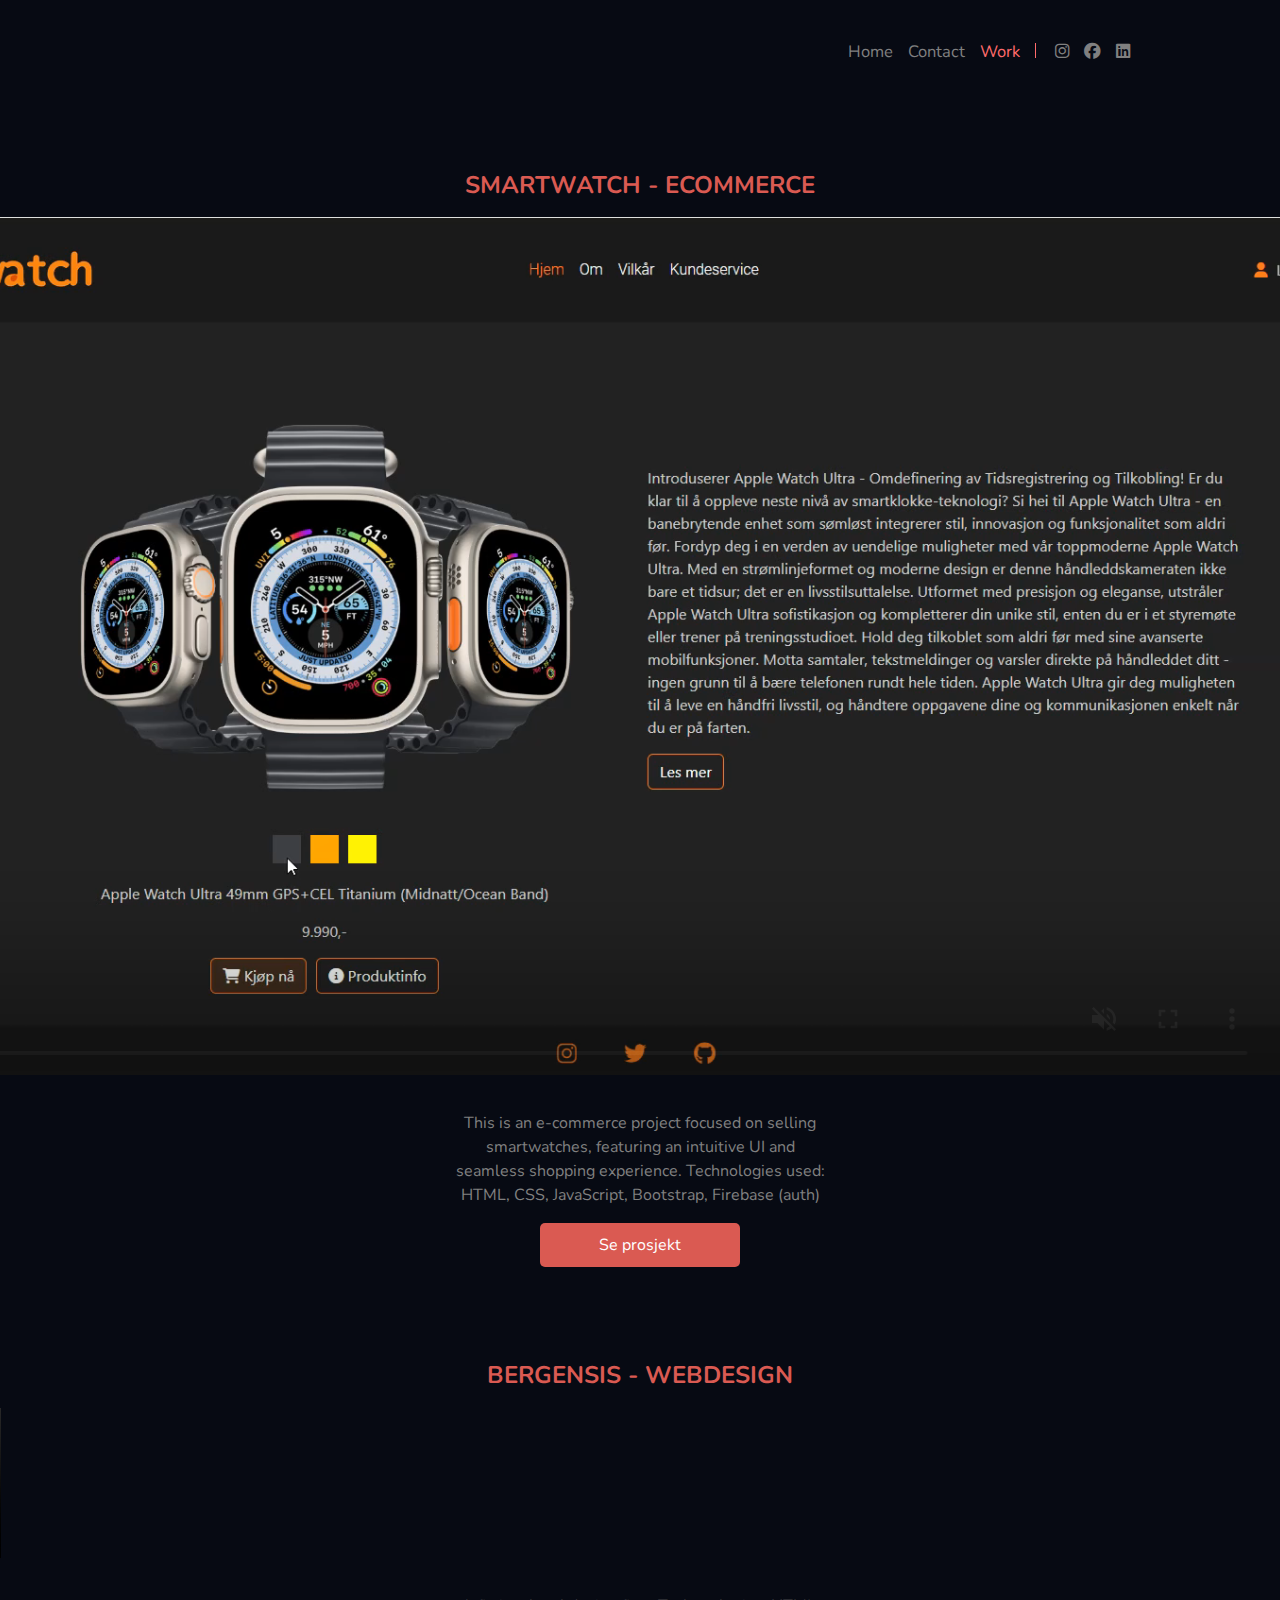
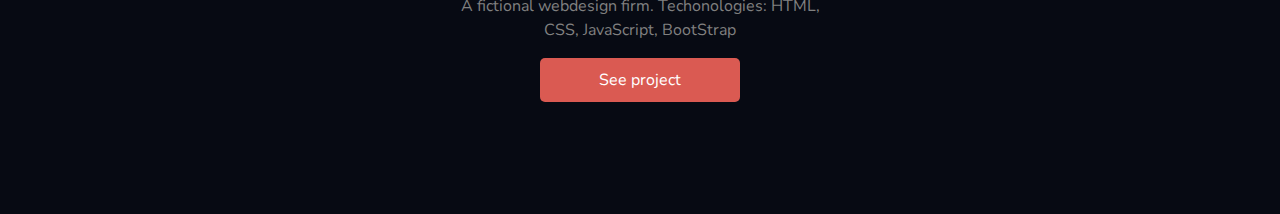
==== commit 089ba8a5: "final work" ====
--- a/work.html
+++ b/work.html
@@ -77,8 +77,27 @@
 							Technologies used: HTML, CSS, JavaScript, Bootstrap, Firebase (auth)
 						</p>
 						<div class="buttonwrapper">
-						<a href="http://www.simennysaether.io/smartwatch/" class="projectbutton">Se prosjekt</a>
+						<a href="http://www.simennysaether.io/Smartwatch/" class="projectbutton">Se prosjekt</a>
 					</div>
+					</div>
+				</div>
+				<div class="col-md-4 col-sm-12 work2 text-center">
+					<h2>Bergensis - WebDesign</h2>
+					<div class="imagewrapper">
+						<figure>
+							<video controls loop autoplay muted class="responsive-video">
+								<source src="img/bergensis.mp4" type="video/mp4">
+								Your browser does not support the video tag.
+							</video>
+							<figcaption></figcaption>
+						</figure>
+					</div>
+					<div class="projectinfo">
+						<p>A fictional webdesign firm. Techonologies: HTML, CSS, JavaScript, BootStrap
+						</p>
+						<div class="buttonwrapper">
+							<a href="http://www.simennysaether.io/Smartwatch/" class="projectbutton">See project</a>
+						</div>
 					</div>
 				</div>
 		
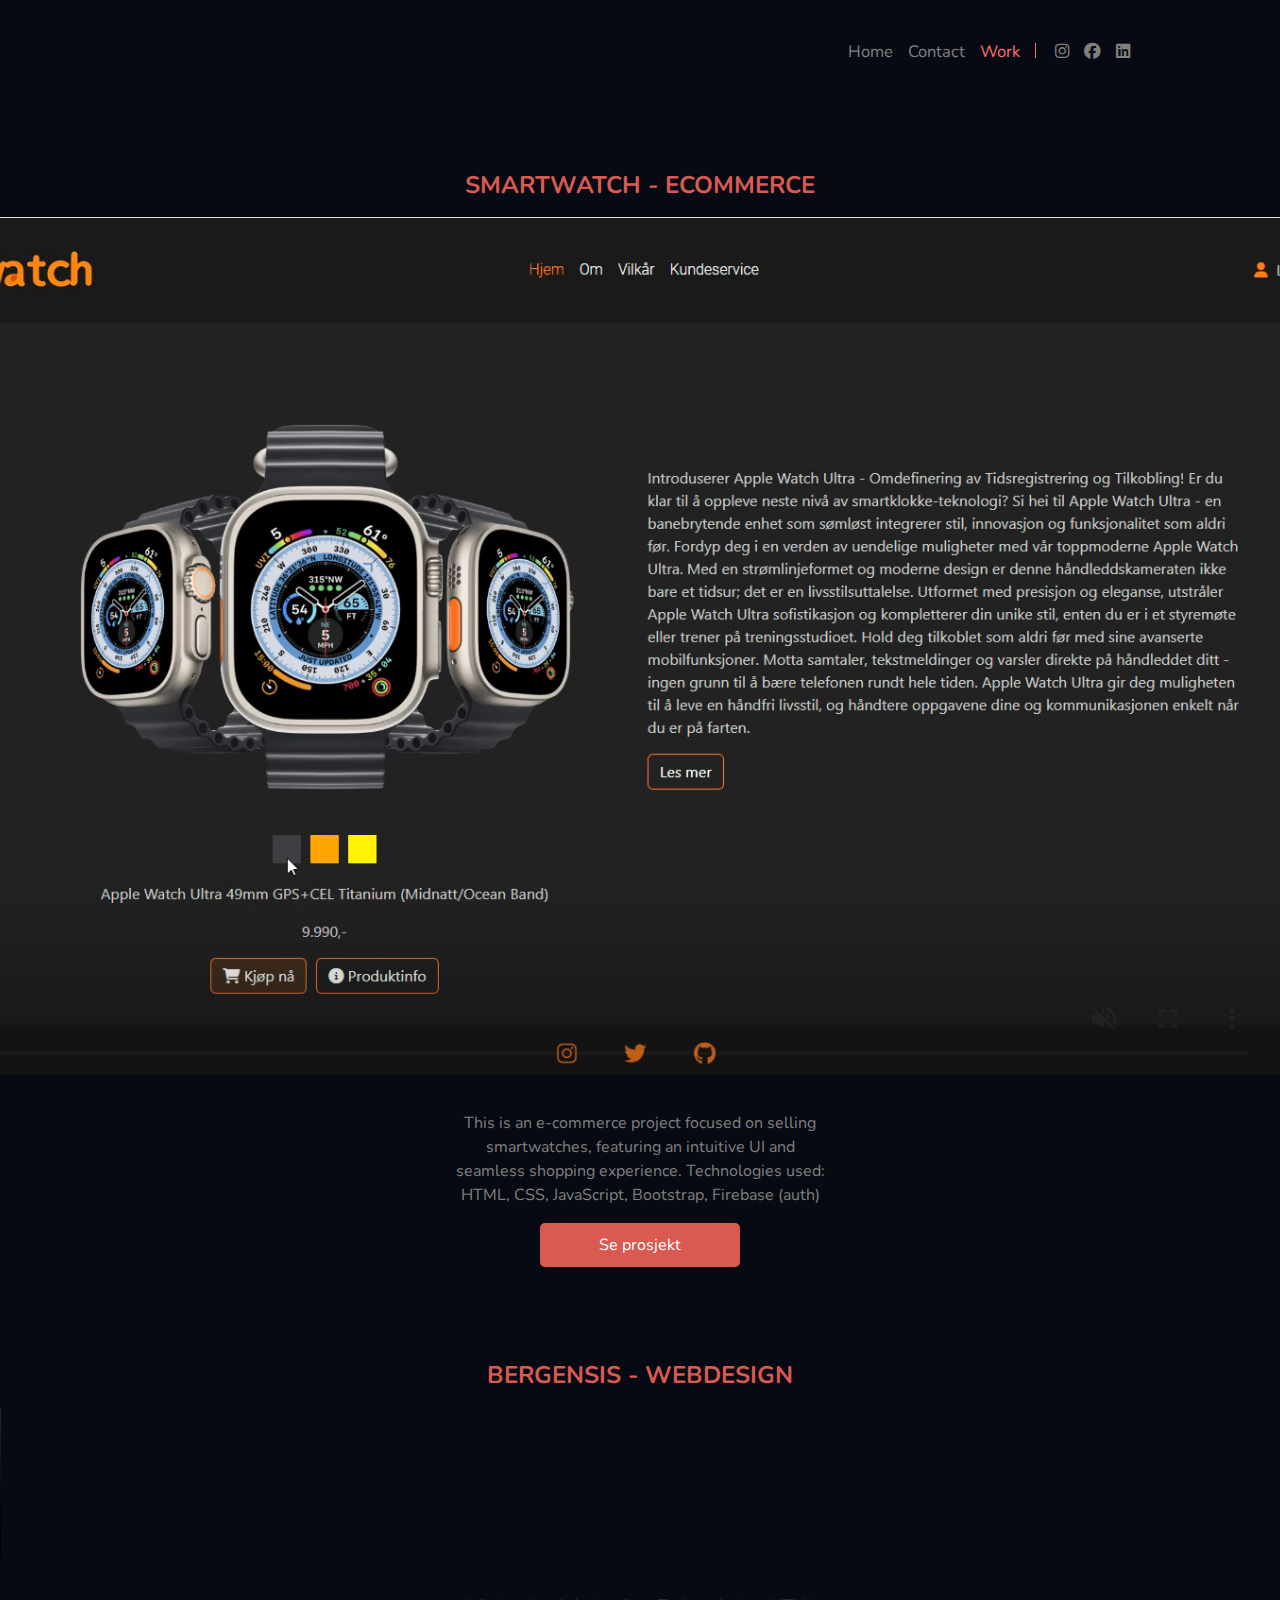
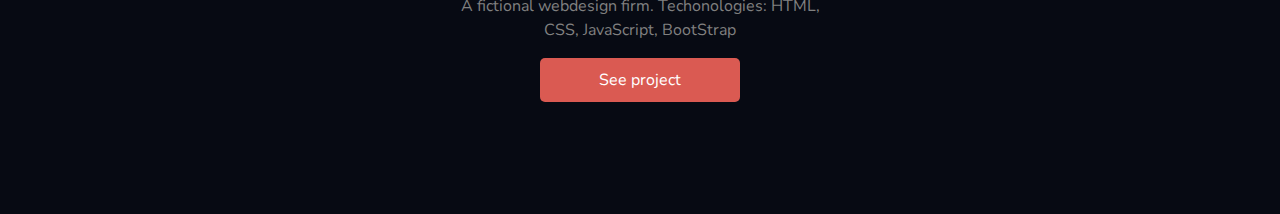
==== commit 40cff8e8: "final" ====
--- a/work.html
+++ b/work.html
@@ -96,7 +96,7 @@
 						<p>A fictional webdesign firm. Techonologies: HTML, CSS, JavaScript, BootStrap
 						</p>
 						<div class="buttonwrapper">
-							<a href="http://www.simennysaether.io/Smartwatch/" class="projectbutton">See project</a>
+							<a href="http://www.simennysaether.io/Bergensis/" class="projectbutton">See project</a>
 						</div>
 					</div>
 				</div>
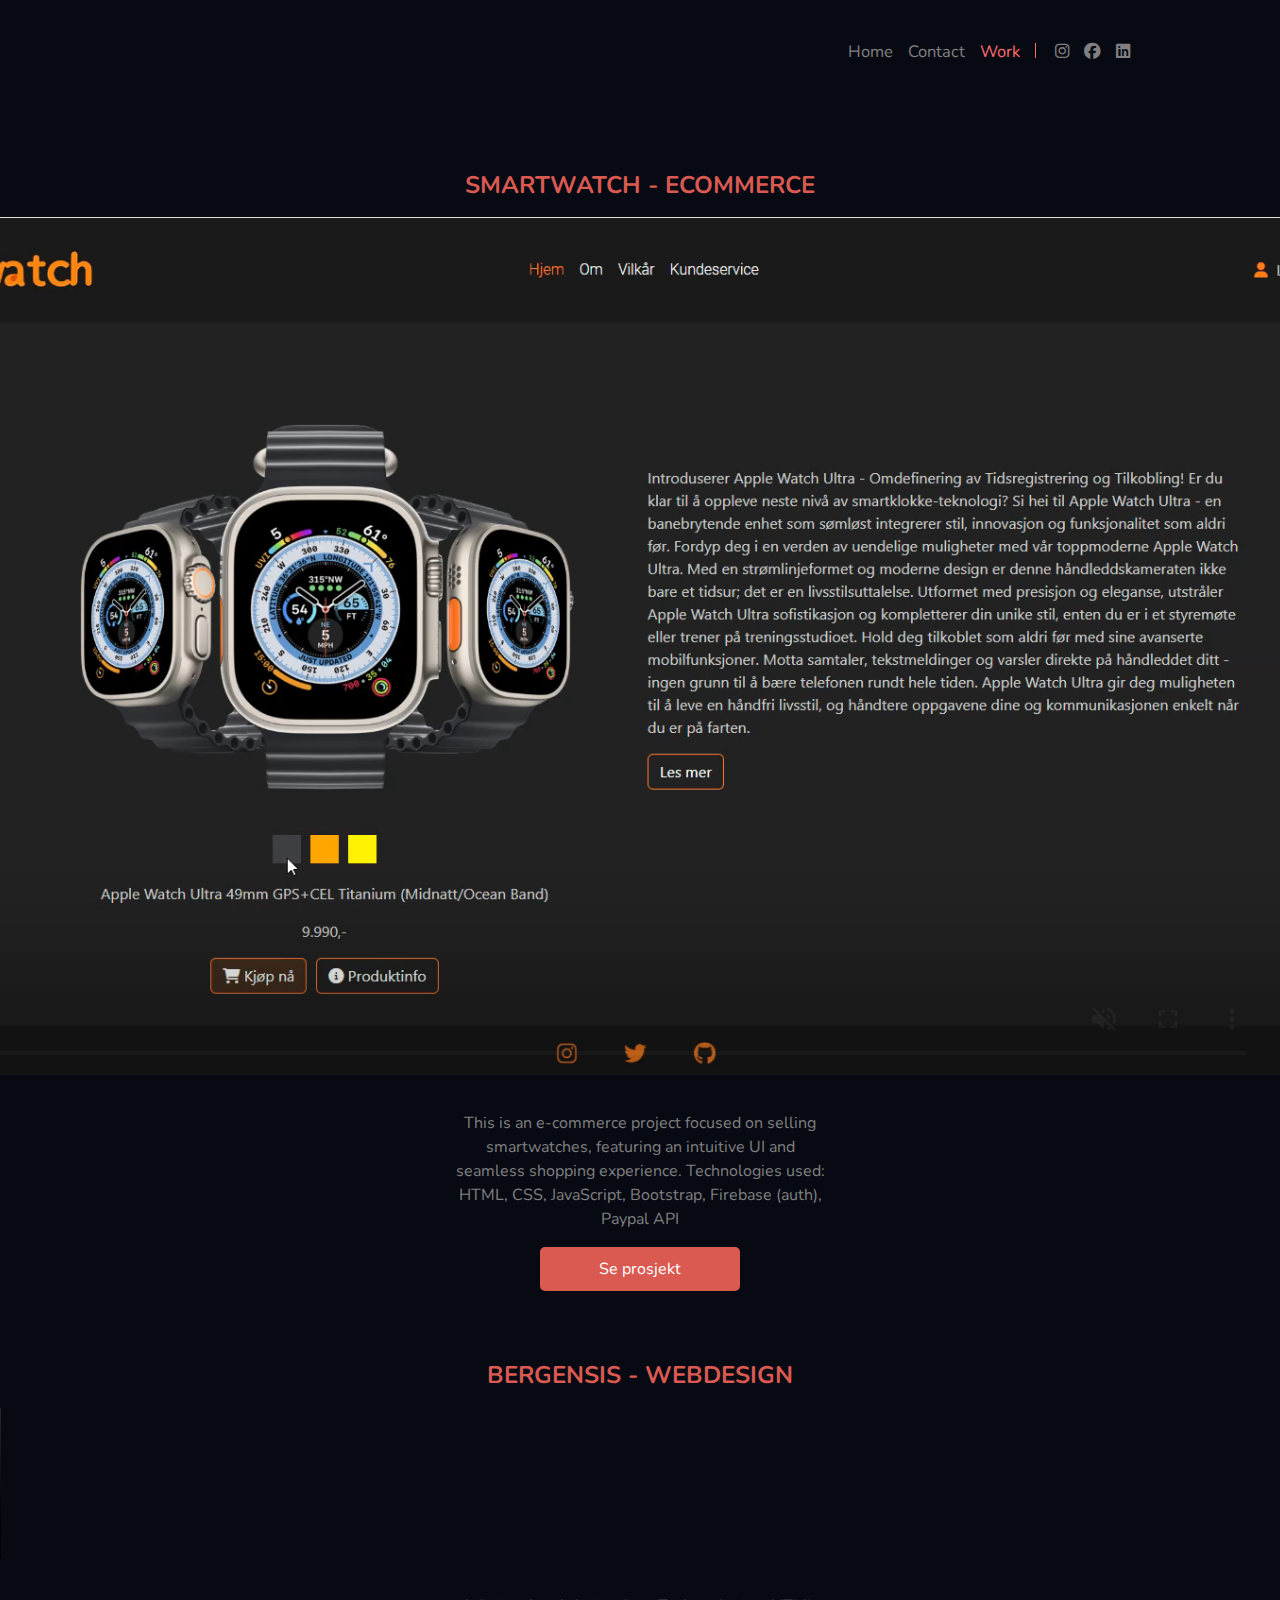
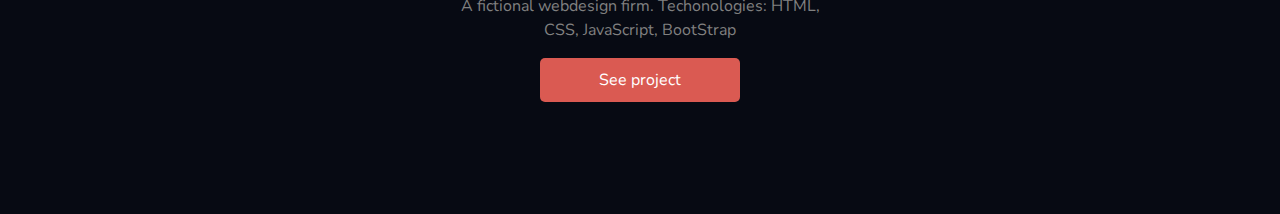
==== commit ad2ab962: "added some text" ====
--- a/work.html
+++ b/work.html
@@ -74,7 +74,7 @@
 					</div>
 					<div class="projectinfo">
 						<p>This is an e-commerce project focused on selling smartwatches, featuring an intuitive UI and seamless shopping experience.
-							Technologies used: HTML, CSS, JavaScript, Bootstrap, Firebase (auth)
+							Technologies used: HTML, CSS, JavaScript, Bootstrap, Firebase (auth), Paypal API
 						</p>
 						<div class="buttonwrapper">
 						<a href="http://www.simennysaether.io/Smartwatch/" class="projectbutton">Se prosjekt</a>
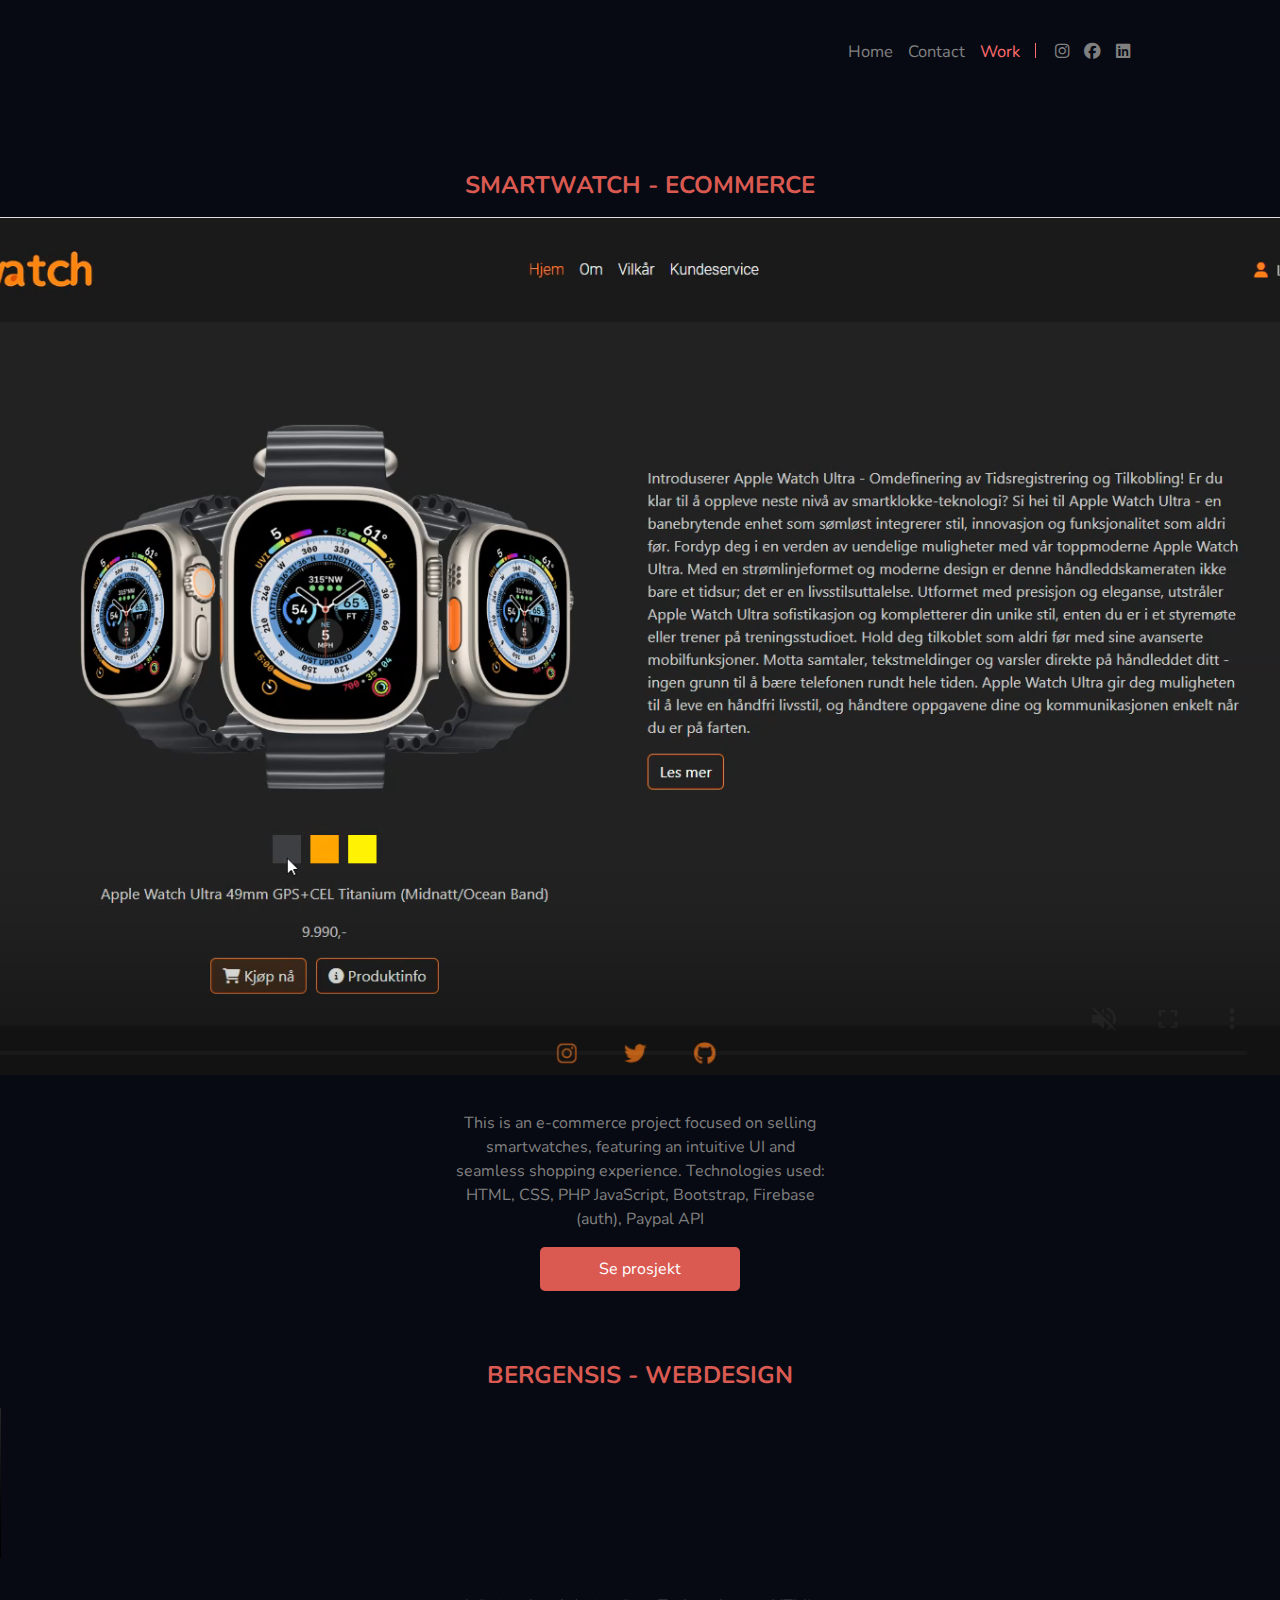
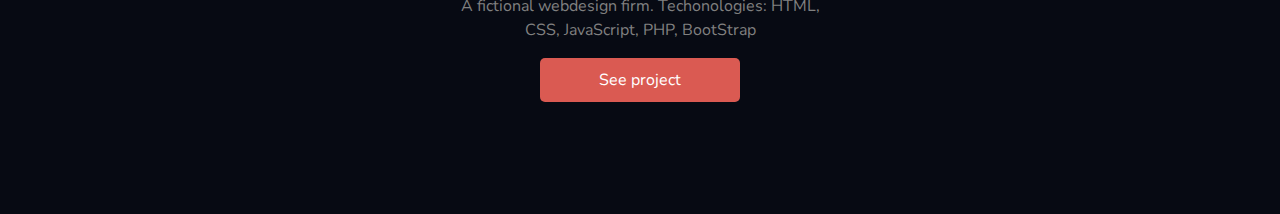
==== commit ec7d730f: "text addeed" ====
--- a/work.html
+++ b/work.html
@@ -74,7 +74,7 @@
 					</div>
 					<div class="projectinfo">
 						<p>This is an e-commerce project focused on selling smartwatches, featuring an intuitive UI and seamless shopping experience.
-							Technologies used: HTML, CSS, JavaScript, Bootstrap, Firebase (auth), Paypal API
+							Technologies used: HTML, CSS, PHP JavaScript, Bootstrap, Firebase (auth), Paypal API
 						</p>
 						<div class="buttonwrapper">
 						<a href="http://www.simennysaether.io/Smartwatch/" class="projectbutton">Se prosjekt</a>
@@ -93,7 +93,7 @@
 						</figure>
 					</div>
 					<div class="projectinfo">
-						<p>A fictional webdesign firm. Techonologies: HTML, CSS, JavaScript, BootStrap
+						<p>A fictional webdesign firm. Techonologies: HTML, CSS, JavaScript, PHP, BootStrap
 						</p>
 						<div class="buttonwrapper">
 							<a href="http://www.simennysaether.io/Bergensis/" class="projectbutton">See project</a>
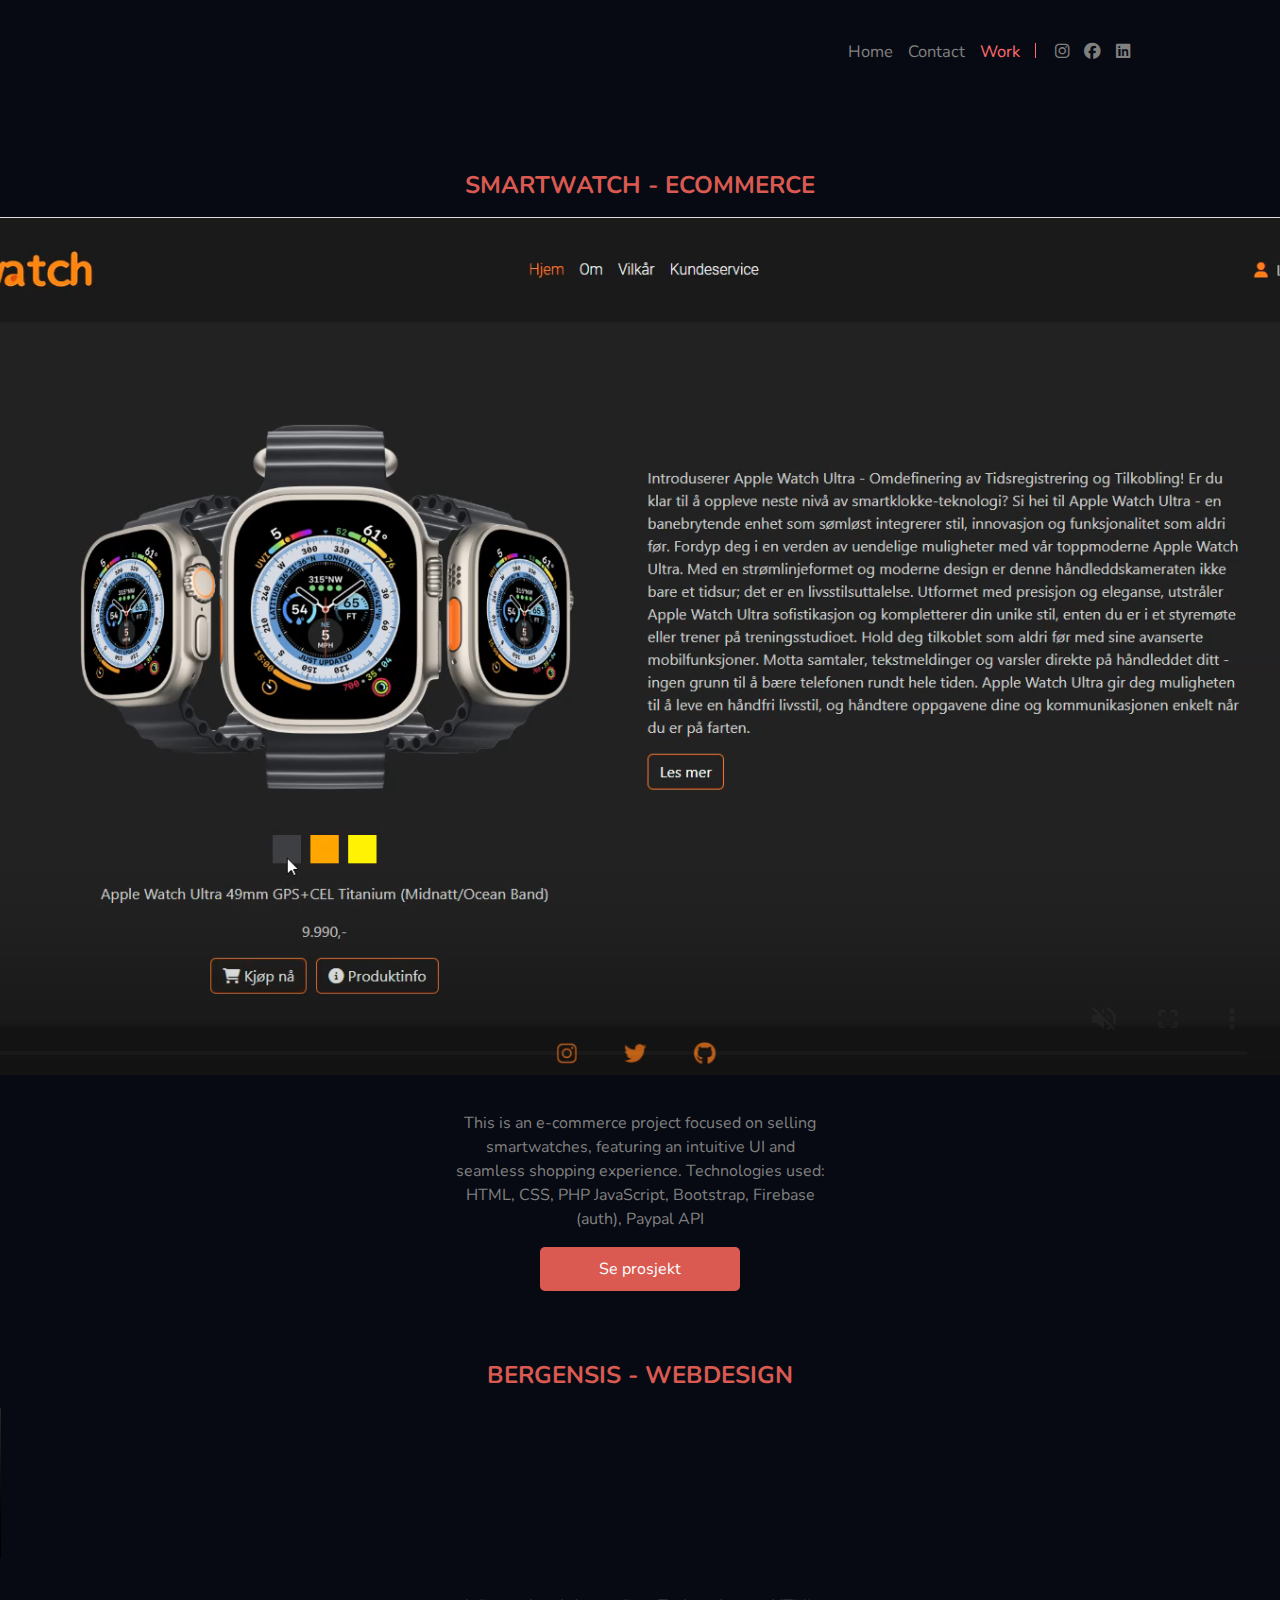
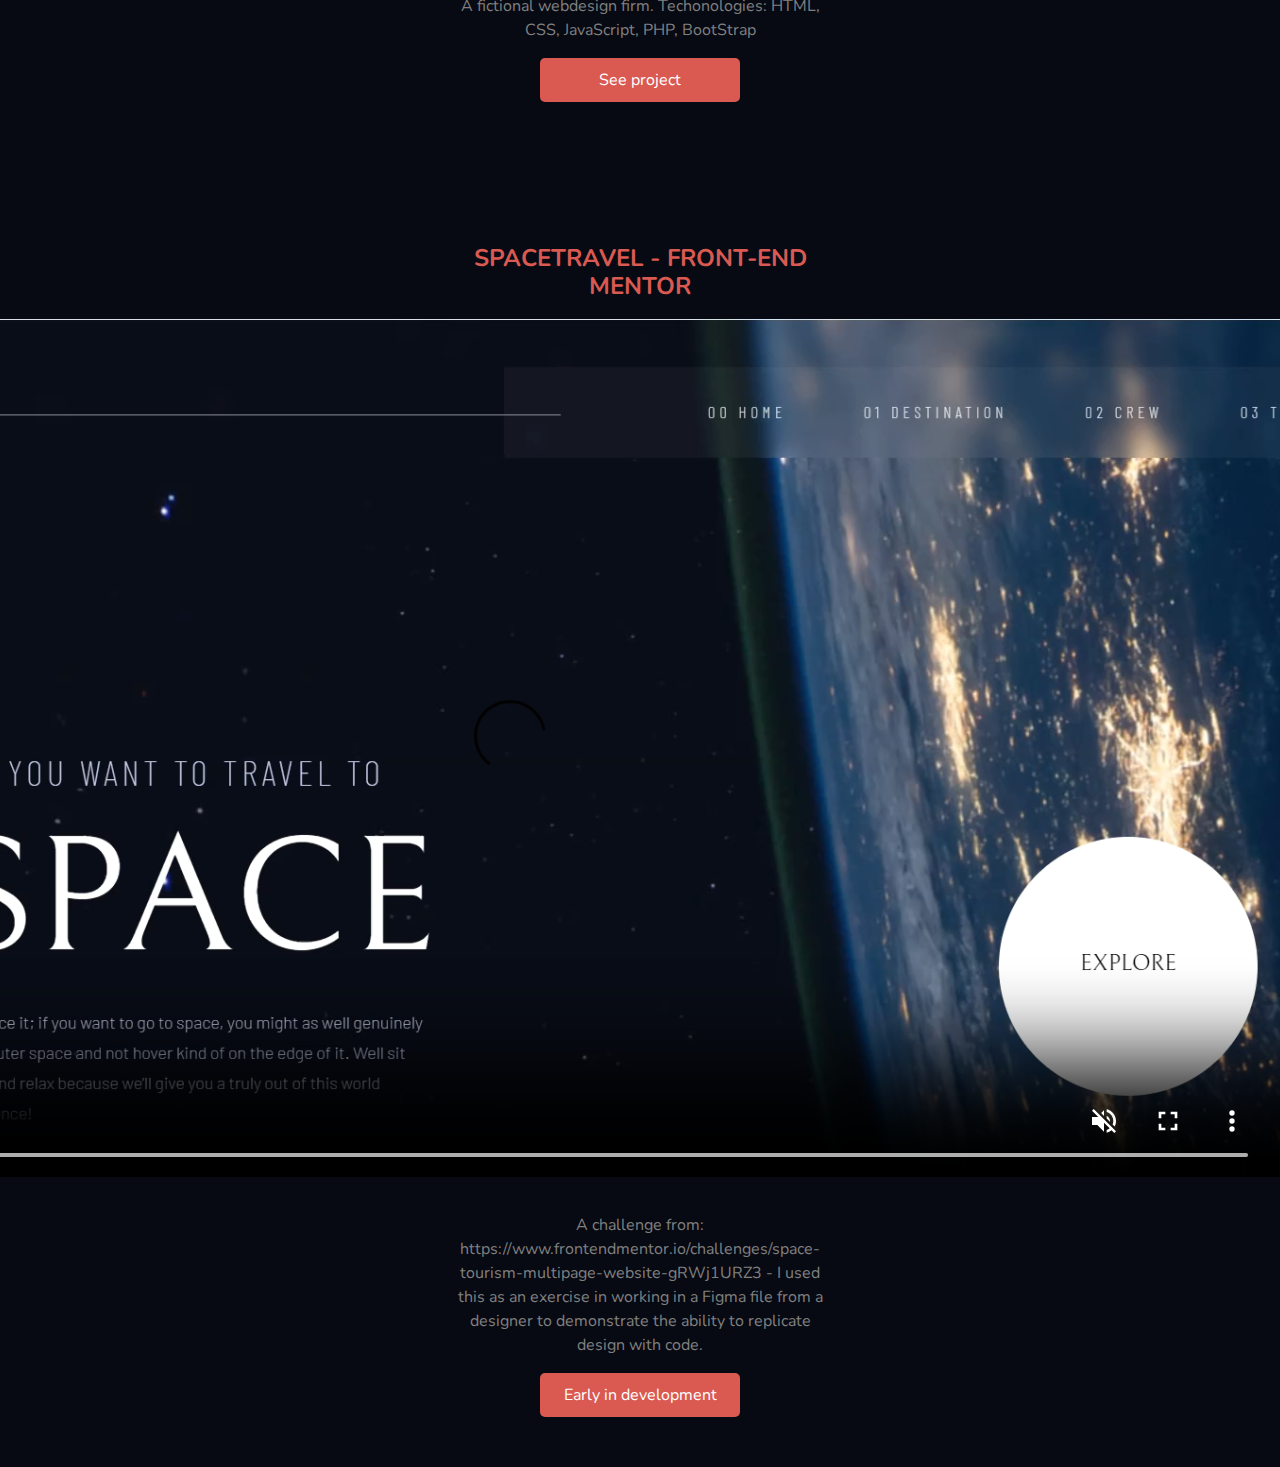
==== commit a3fa3bfd: "Inkludert mer arbeid" ====
--- a/work.html
+++ b/work.html
@@ -100,6 +100,25 @@
 						</div>
 					</div>
 				</div>
+				<div class="col-md-4 col-sm-12 work2 text-center">
+					<h2>SpaceTravel - Front-end Mentor</h2>
+					<div class="imagewrapper">
+						<figure>
+							<video controls loop autoplay muted class="responsive-video">
+								<source src="img/spacetravel.mp4" type="video/mp4">
+								Your browser does not support the video tag.
+							</video>
+							<figcaption></figcaption>
+						</figure>
+					</div>
+					<div class="projectinfo">
+						<p>A challenge from: https://www.frontendmentor.io/challenges/space-tourism-multipage-website-gRWj1URZ3 - I used this as an exercise in working in a Figma file from a designer to demonstrate the ability to replicate design with code.
+						</p>
+						<div class="buttonwrapper">
+							<a href="http://www.simennysaether.io/SpaceTravel/" class="projectbutton">Early in development</a>
+						</div>
+					</div>
+				</div>
 		
 
 			</div>
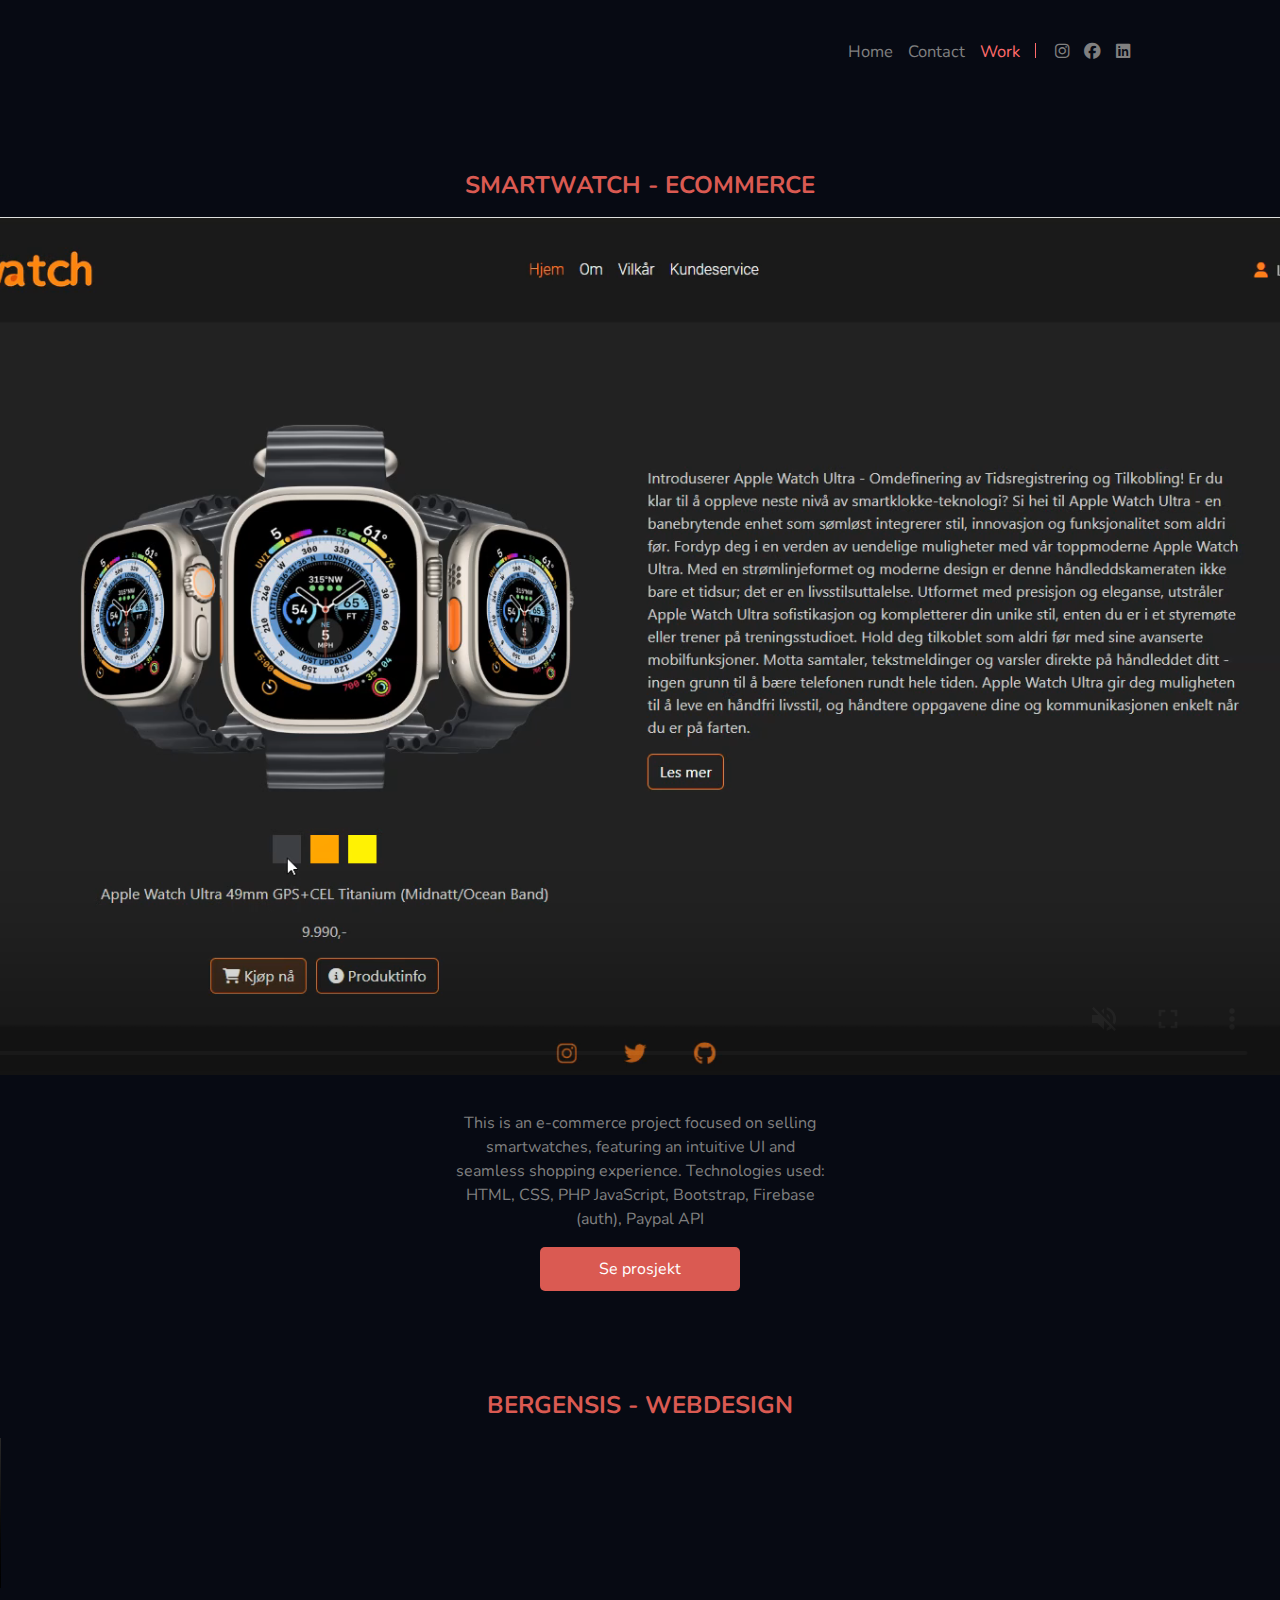
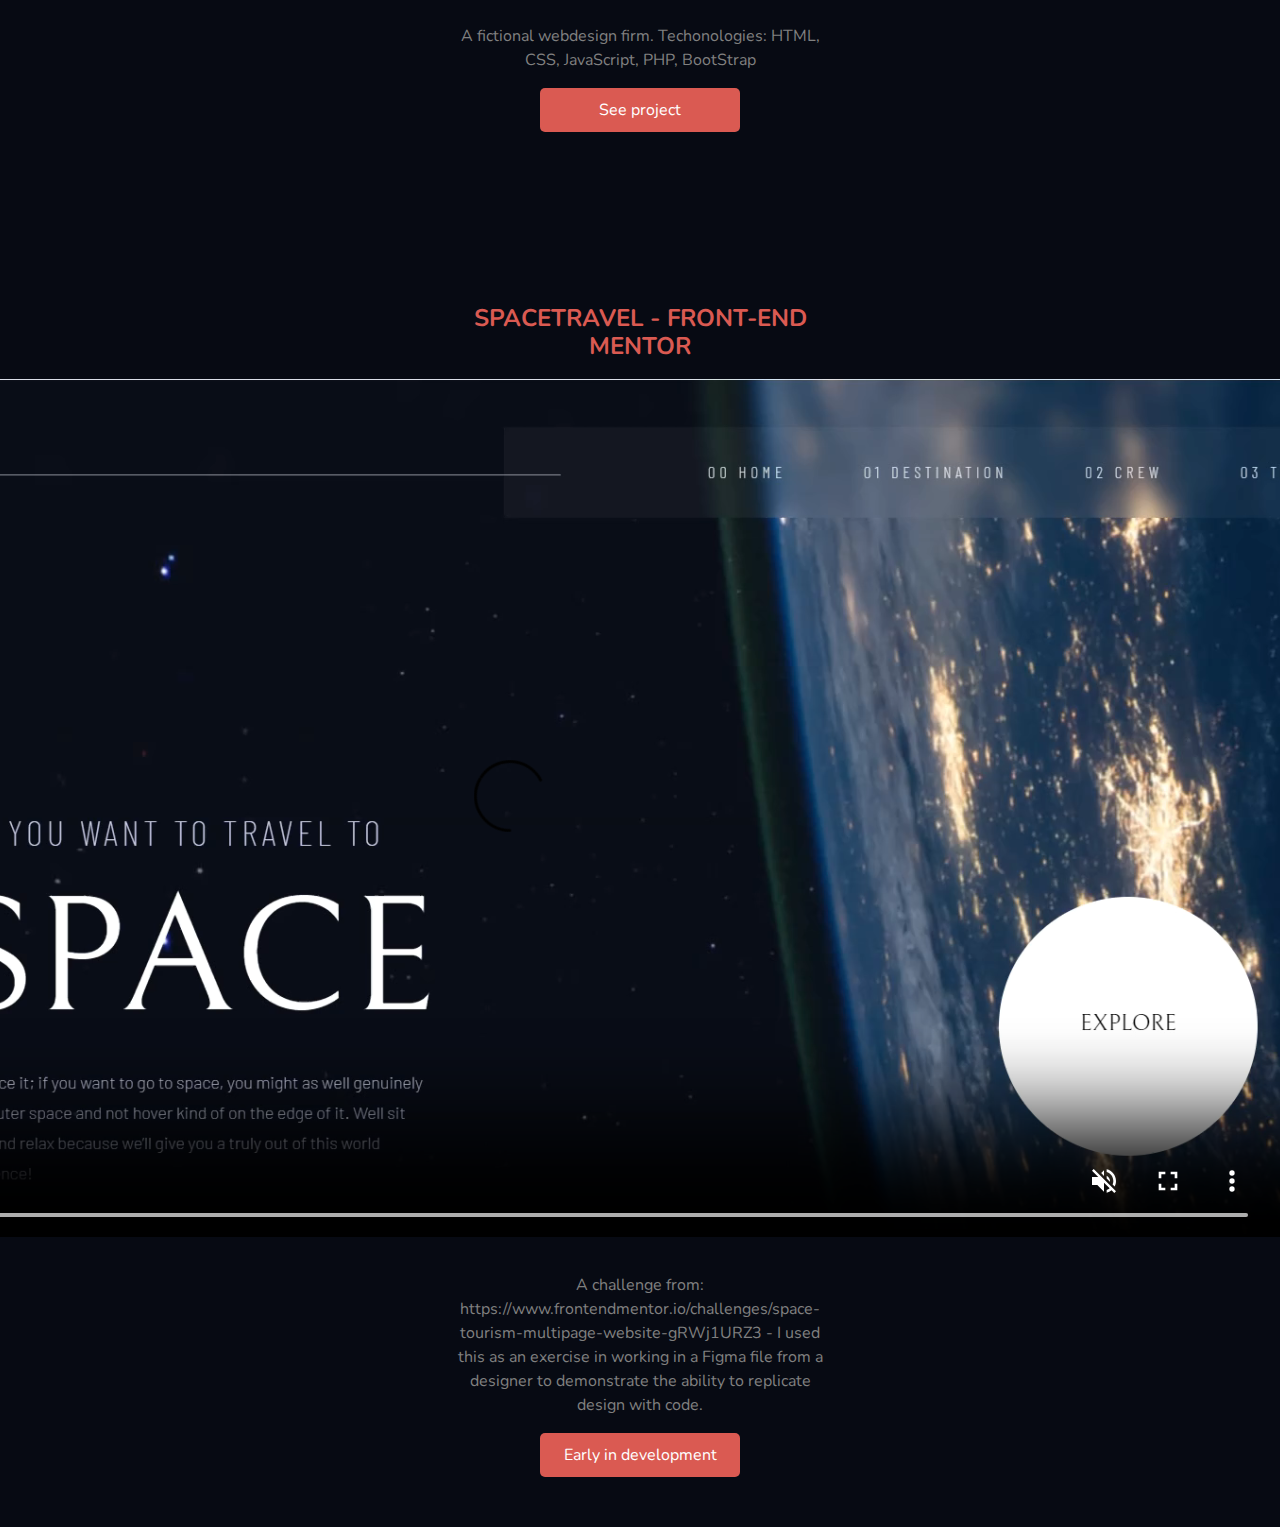
==== commit f92dfa76: "ADDED A DIVIDER between works" ====
--- a/work.html
+++ b/work.html
@@ -81,6 +81,7 @@
 					</div>
 					</div>
 				</div>
+				<div class="workdivider"></div>
 				<div class="col-md-4 col-sm-12 work2 text-center">
 					<h2>Bergensis - WebDesign</h2>
 					<div class="imagewrapper">
@@ -100,6 +101,7 @@
 						</div>
 					</div>
 				</div>
+				<div class="workdivider"></div>
 				<div class="col-md-4 col-sm-12 work2 text-center">
 					<h2>SpaceTravel - Front-end Mentor</h2>
 					<div class="imagewrapper">
--- a/stylesheet/work.css
+++ b/stylesheet/work.css
@@ -78,6 +78,12 @@
 text-align:left !important;
 }
 
+.workdivider {
+    height:1px;
+    color:#da5a52;
+    width:100%;
+}
+
 .projectinfo {
     width: 100%;
     max-width: 800px;
